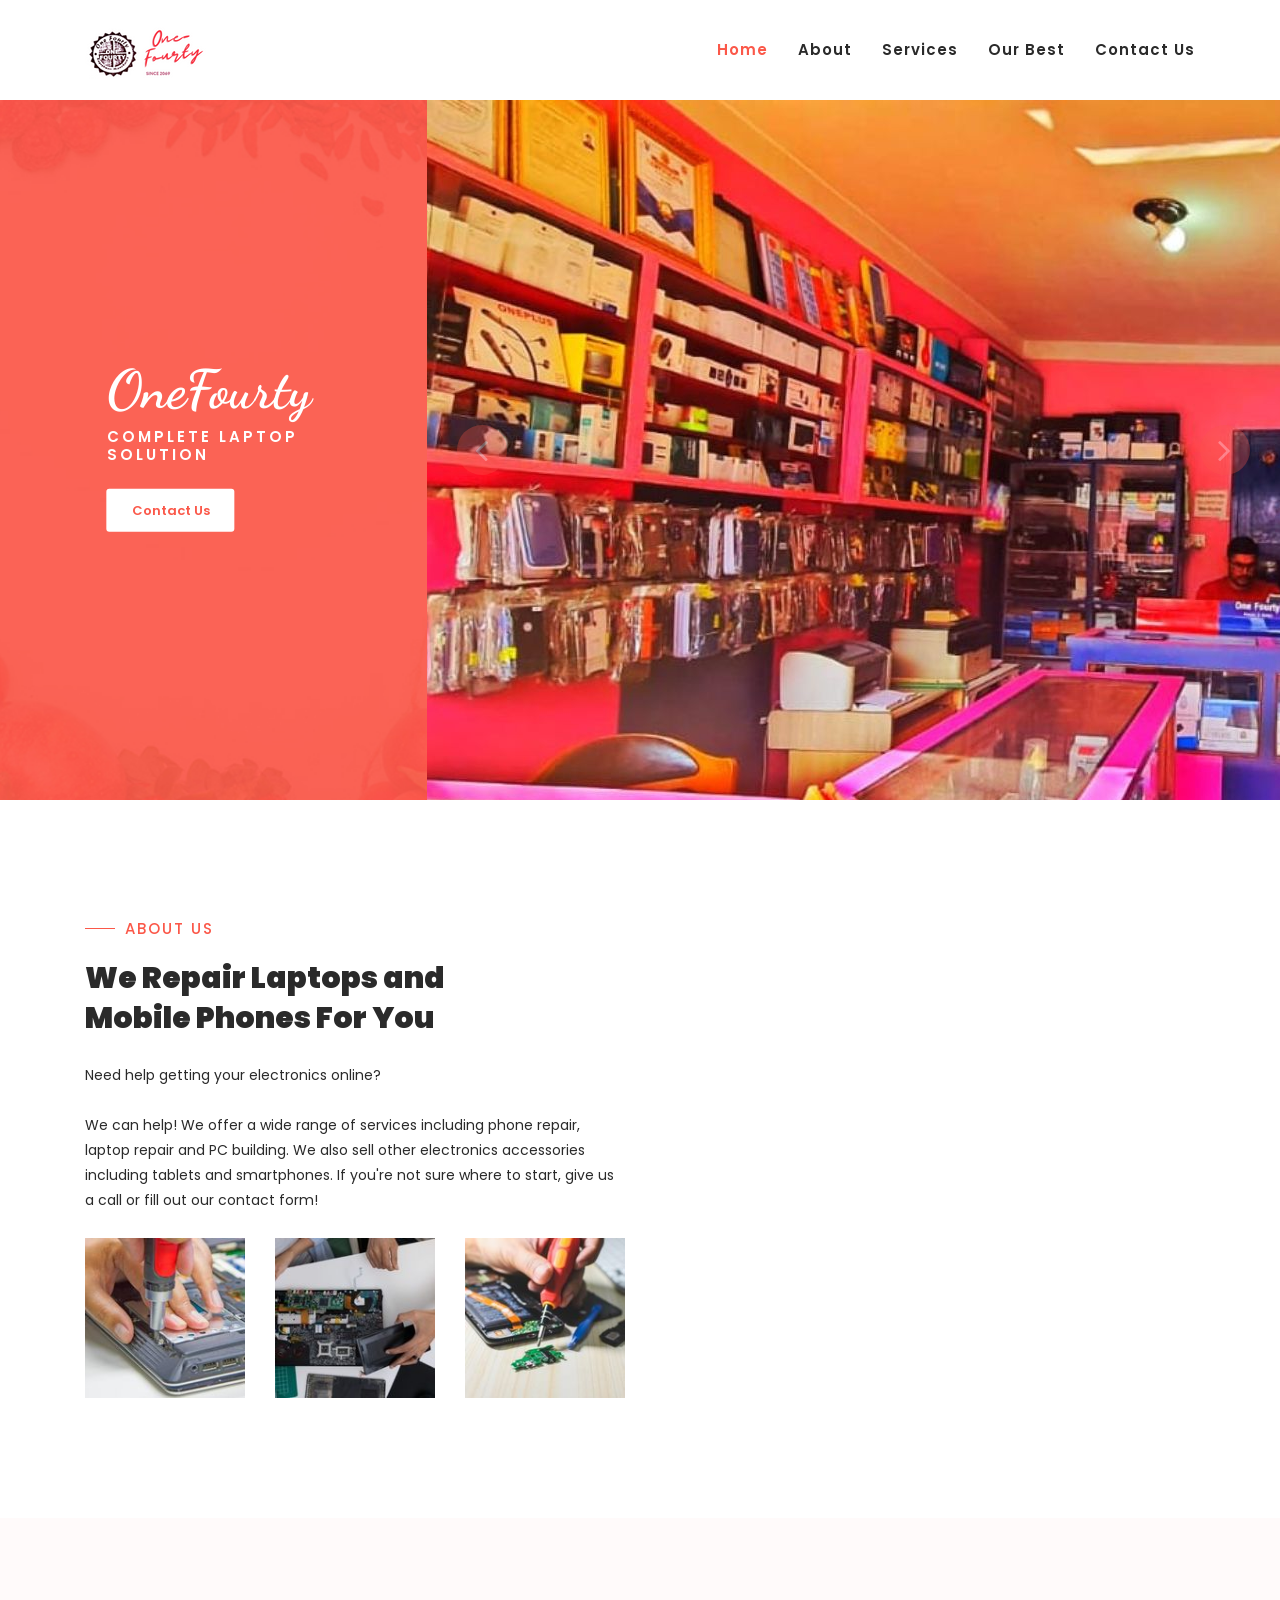
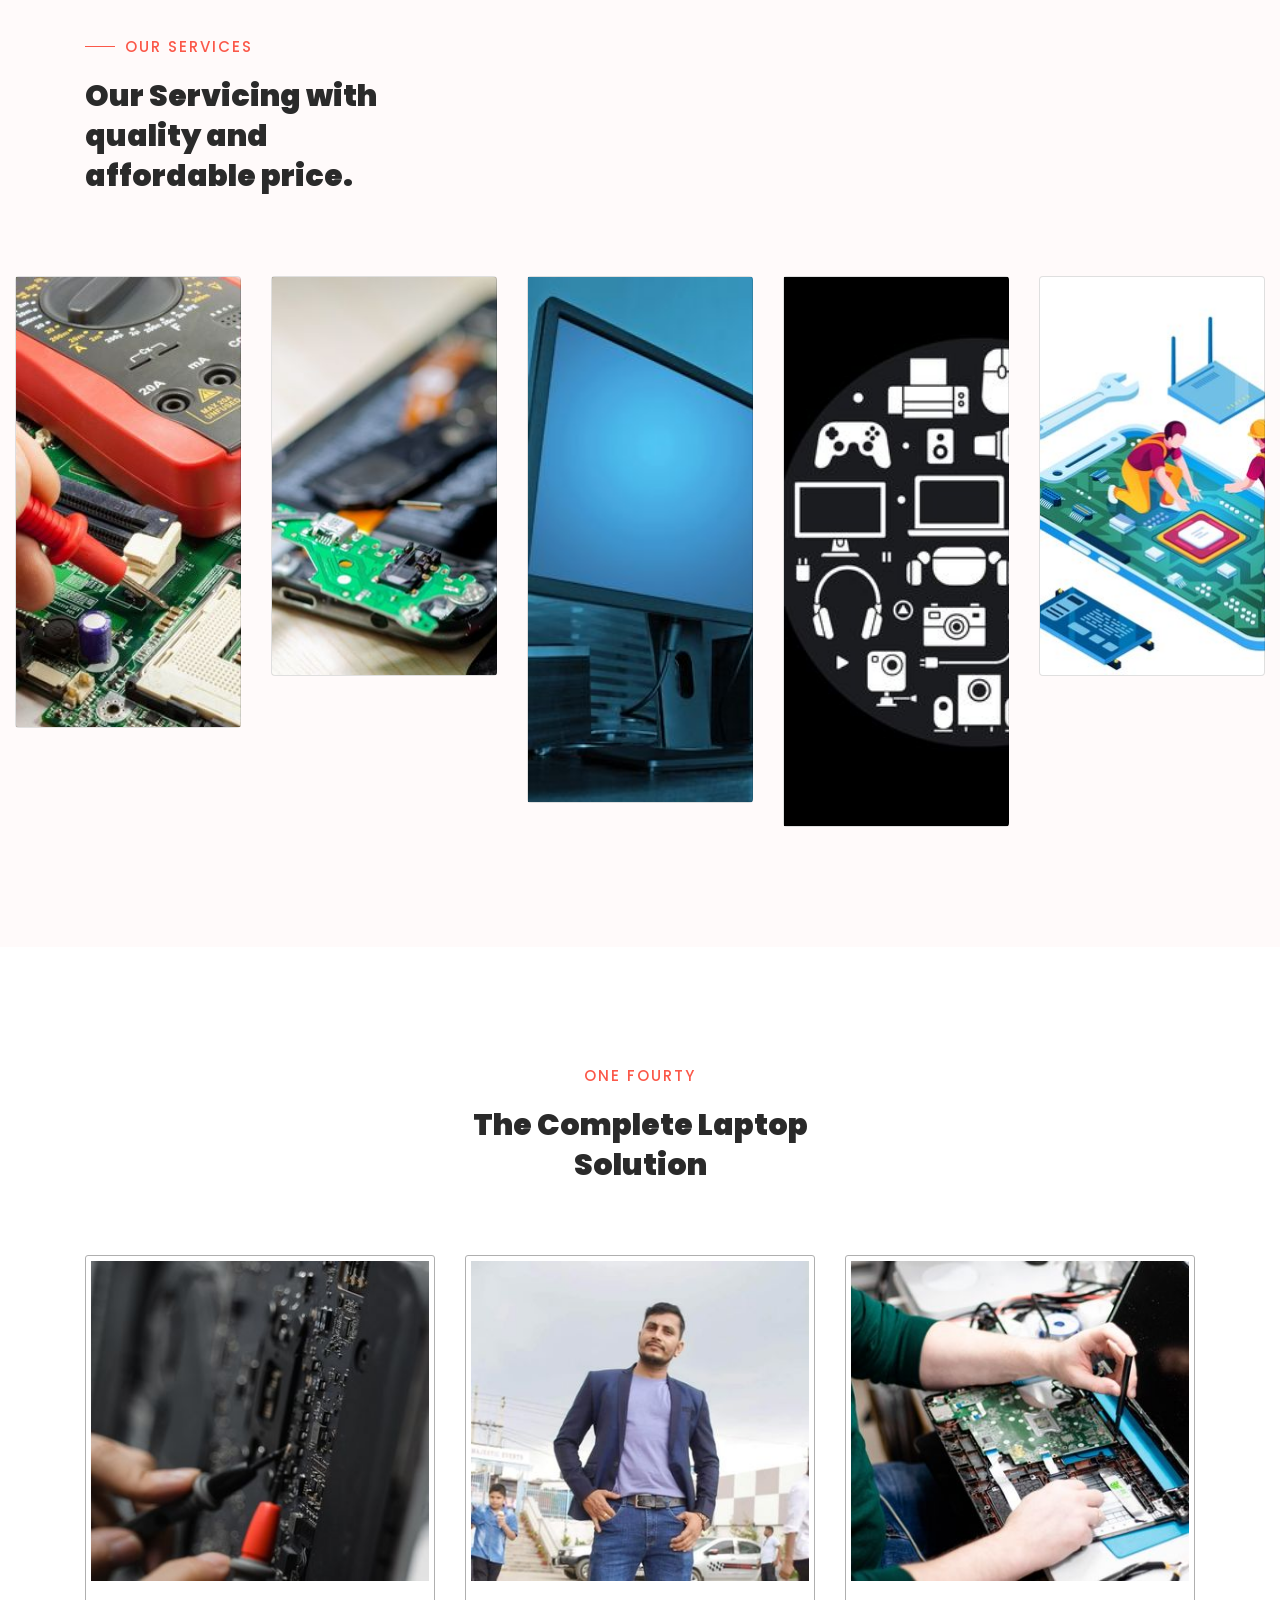
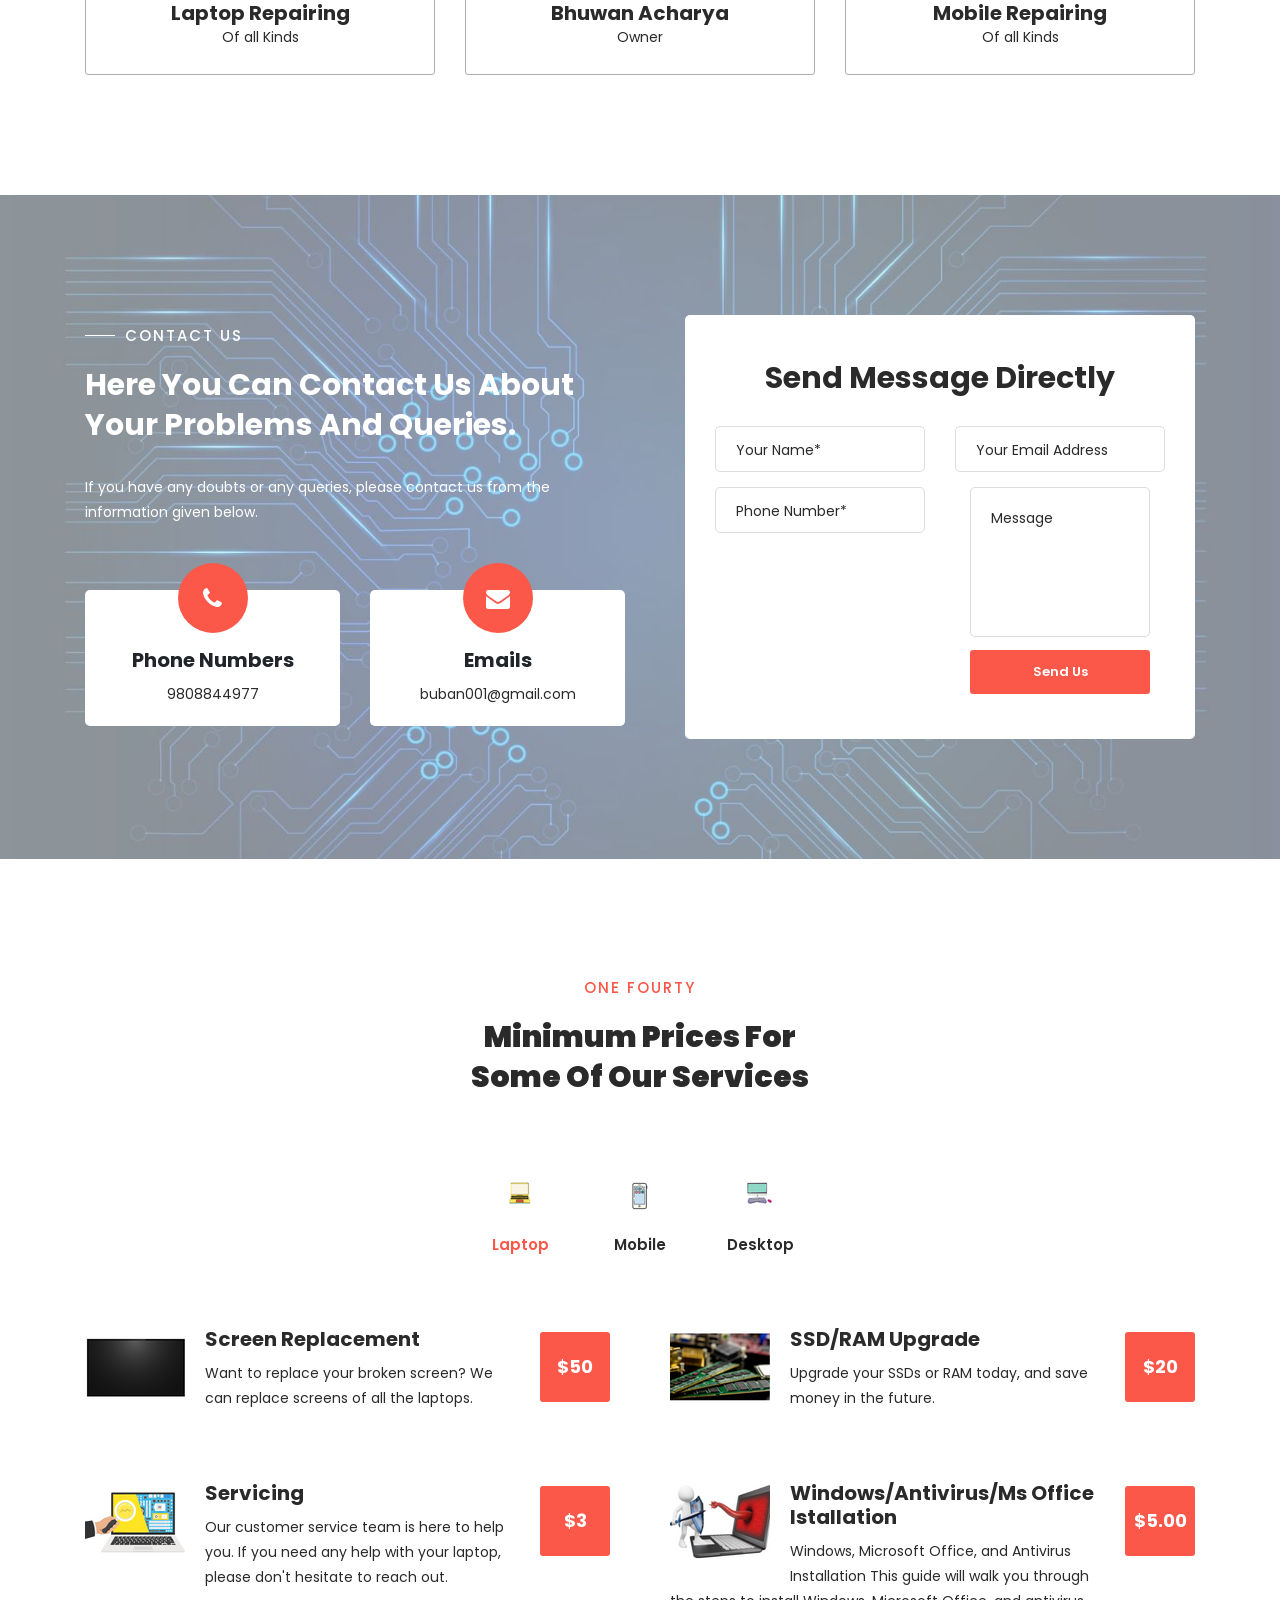
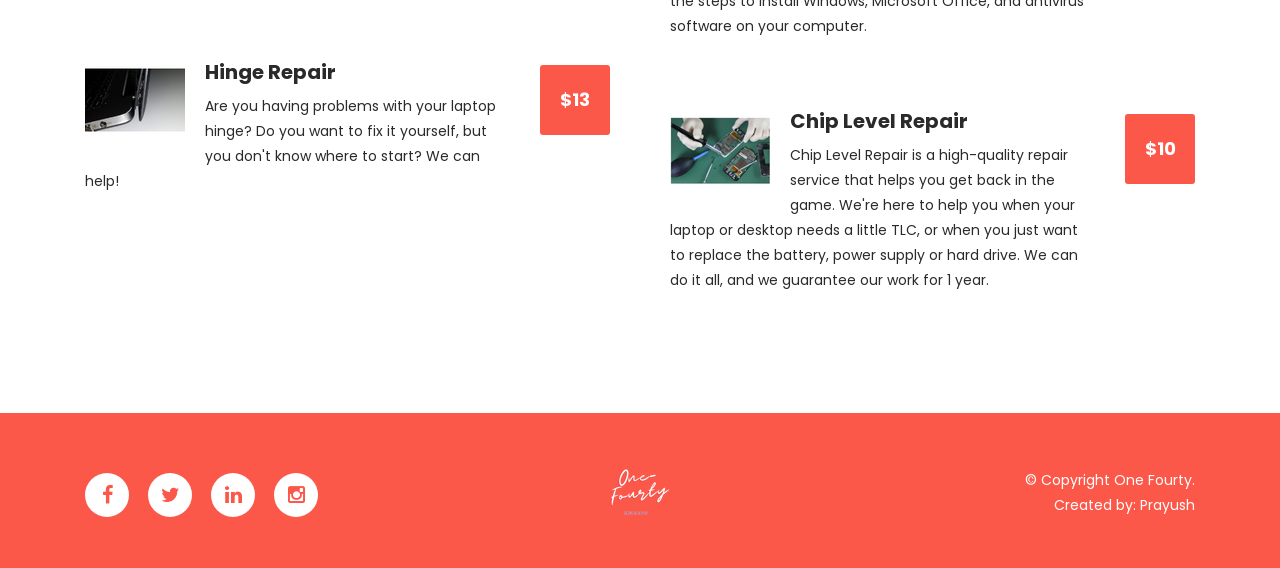
==== index.html @ e7e3fa36 "update" ====
<!DOCTYPE html>
<html lang="en">

  <head>

    <meta charset="utf-8">
    <meta name="viewport" content="width=device-width, initial-scale=1, shrink-to-fit=no">
    <meta name="description" content="">
    <meta name="author" content="">
    <link href="https://fonts.googleapis.com/css?family=Poppins:100,200,300,400,500,600,700,800,900&display=swap" rel="stylesheet">
    <link href="https://fonts.googleapis.com/css2?family=Dancing+Script:wght@400;500;600;700&display=swap" rel="stylesheet">

    <title>One-Fourty: Laptop and Mobile Repair Shop</title>

    <!-- Additional CSS Files -->
    <link rel="stylesheet" type="text/css" href="assets/css/bootstrap.min.css">

    <link rel="stylesheet" type="text/css" href="assets/css/font-awesome.css">

    <link rel="stylesheet" href="assets/css/templatemo-klassy-cafe.css">

    <link rel="stylesheet" href="assets/css/owl-carousel.css">

    <link rel="stylesheet" href="assets/css/lightbox.css">

    </head>
    
    <body>
    
    <!-- ***** Preloader Start ***** -->
    <div id="preloader">
        <div class="jumper">
            <div></div>
            <div></div>
            <div></div>
        </div>
    </div>  
    <!-- ***** Preloader End ***** -->
    
    
    <!-- ***** Header Area Start ***** -->
    <header class="header-area header-sticky">
        <div class="container">
            <div class="row">
                <div class="col-12">
                    <nav class="main-nav">
                        <!-- ***** Logo Start ***** -->
                        <a href="index.html" class="logo">
                            <img src="assets/images/klassy-logo.png" align="klassy cafe html template">
                        </a>
                        <!-- ***** Logo End ***** -->
                        <!-- ***** Menu Start ***** -->
                        <ul class="nav">
                            <li class="scroll-to-section"><a href="#top" class="active">Home</a></li>
                            <li class="scroll-to-section"><a href="#about">About</a></li>
                           	
                        <!-- 
                            <li class="submenu">
                                <a href="javascript:;">Drop Down</a>
                                <ul>
                                    <li><a href="#">Drop Down Page 1</a></li>
                                    <li><a href="#">Drop Down Page 2</a></li>
                                    <li><a href="#">Drop Down Page 3</a></li>
                                </ul>
                            </li>
                        -->
                            <li class="scroll-to-section"><a href="#menu">Services</a></li>
                            <li class="scroll-to-section"><a href="#chefs">Our Best</a></li> 
                            
                            <!-- <li class=""><a rel="sponsored" href="https://templatemo.com" target="_blank">External URL</a></li> -->
                            <li class="scroll-to-section"><a href="#reservation">Contact Us</a></li> 
                        </ul>        
                        <a class='menu-trigger'>
                            <span>Services</span>
                        </a>
                        <!-- ***** Menu End ***** -->
                    </nav>
                </div>
            </div>
        </div>
    </header>
    <!-- ***** Header Area End ***** -->

    <!-- ***** Main Banner Area Start ***** -->
    <div id="top">
        <div class="container-fluid">
            <div class="row">
                <div class="col-lg-4">
                    <div class="left-content">
                        <div class="inner-content">
                            <h4>OneFourty</h4>
                            <h6>COMPLETE LAPTOP SOLUTION</h6>
                            <div class="main-white-button scroll-to-section">
                                <a href="#reservation">Contact Us</a>
                            </div>
                        </div>
                    </div>
                </div>
                <div class="col-lg-8">
                    <div class="main-banner header-text">
                        <div class="Modern-Slider">
                          <!-- Item -->
                          <div class="item">
                            <div class="img-fill">
                                <img src="assets/images/slide-01.jpg" alt="">
                            </div>
                          </div>
                          <!-- // Item -->
                          <!-- Item -->
                          <div class="item">
                            <div class="img-fill">
                                <img src="assets/images/slide-02.jpg" alt="">
                            </div>
                          </div>
                          <!-- // Item -->
                          <!-- Item -->
                          <div class="item">
                            <div class="img-fill">
                                <img src="assets/images/slide-03.jpg" alt="">
                            </div>
                          </div>
                          <!-- // Item -->
                        </div>
                    </div>
                </div>
            </div>
        </div>
    </div>
    <!-- ***** Main Banner Area End ***** -->

    <!-- ***** About Area Starts ***** -->
    <section class="section" id="about">
        <div class="container">
            <div class="row">
                <div class="col-lg-6 col-md-6 col-xs-12">
                    <div class="left-text-content">
                        <div class="section-heading">
                            <h6>About Us</h6>
                            <h2>We Repair Laptops and Mobile Phones For You</h2>
                        </div>
                        <p>Need help getting your electronics online?

                          <br><br>  We can help! We offer a wide range of services including phone repair, laptop repair and PC building. We also sell other electronics accessories including tablets and smartphones. If you're not sure where to start, give us a call or fill out our contact form!</p>
                        <div class="row">
                            <div class="col-4">
                                <img src="assets/images/about-thumb-01.jpg" alt="">
                            </div>
                            <div class="col-4">
                                <img src="assets/images/about-thumb-02.jpg" alt="">
                            </div>
                            <div class="col-4">
                                <img src="assets/images/about-thumb-03.jpg" alt="">
                            </div>
                        </div>
                    </div>
                </div>
                <div class="col-lg-6 col-md-6 col-xs-12">
                    <div class="right-content">
                            <iframe src="https://www.google.com/maps/embed?pb=!1m18!1m12!1m3!1d3532.7767112385504!2d85.36676301498753!3d27.693295332797657!2m3!1f0!2f0!3f0!3m2!1i1024!2i768!4f13.1!3m3!1m2!1s0x39eb1a39d0cf840d%3A0x8d387494bb40c486!2sONE%20FOURTY!5e0!3m2!1sen!2snp!4v1668442492442!5m2!1sen!2snp" width="600" height="450" style="border:0;" allowfullscreen="" loading="lazy" referrerpolicy="no-referrer-when-downgrade"></iframe>
                        </div>
                    </div>
                </div>
            </div>
        </div>
    </section>
    <!-- ***** About Area Ends ***** -->

    <!-- ***** Menu Area Starts ***** -->
    <section class="section" id="menu">
        <div class="container">
            <div class="row">
                <div class="col-lg-4">
                    <div class="section-heading">
                        <h6>Our Services</h6>
                        <h2>Our Servicing with quality and affordable price.</h2>
                    </div>
                </div>
            </div>
        </div>
        <div class="menu-item-carousel">
            <div class="col-lg-12">
                <div class="owl-menu-item owl-carousel">
                    <div class="item">
                        <div class='card card1'>
                            
                            <div class='info'>
                              <h1 class='title'>Laptop Repair</h1>
                              <p class='description'>We repair laptops, and we're good at it! We can replace your screen and fix your SSD, or just change out the display on your laptop if it's not working.

                                We've been fixing computers for years, and we don't stop until you're satisfied.</p>
                              <div class="main-text-button">
                                  <div class="scroll-to-section"><a href="#reservation">Make Reservation <i class="fa fa-angle-down"></i></a></div>
                              </div>
                            </div>
                        </div>
                    </div>
                    <div class="item">
                        <div class='card card2'>
                            <div class='info'>
                              <h1 class='title'>Phone Repair</h1>
                              <p class='description'>If you're looking for a reliable and affordable phone repair service in your area, look no further. We offer screen replacement, display change, and broken fix services at affordable prices.</p>
                              <div class="main-text-button">
                                  <div class="scroll-to-section"><a href="#reservation">Make Reservation <i class="fa fa-angle-down"></i></a></div>
                              </div>
                            </div>
                        </div>
                    </div>
                    <div class="item">
                        <div class='card card3'>
                            
                            <div class='info'>
                              <h1 class='title'>Pc Building</h1>
                              <p class='description'>Power Up Your PC With Dedicated CPU Chips

                                Dedicated CPU chips are a great way to give your computer the power and speed it deserves. They're built specifically for your machine and optimized for the needs of your game, so you can rest assured that your performance won't be compromised.</p>
                              <div class="main-text-button">
                                  <div class="scroll-to-section"><a href="#reservation">Make Reservation <i class="fa fa-angle-down"></i></a></div>
                              </div>
                            </div>
                        </div>
                    </div>
                    <div class="item">
                        <div class='card card4'>
                            
                            <div class='info'>
                              <h1 class='title'>All Electronic Accessories</h1>
                              <p class='description'>We are the leading provider of all-electronic accessories. Our products are designed to help you take your business or hobby to the next level, whether it's a new keyboard for your laptop or a dedicated CPU for your PC. We also have an extensive selection of SSD drives to keep your data safe.</p>
                              <div class="main-text-button">
                                  <div class="scroll-to-section"><a href="#reservation">Make Reservation <i class="fa fa-angle-down"></i></a></div>
                              </div>
                            </div>
                        </div>
                    </div>
                    <div class="item">
                        <div class='card card5'>
                            
                            <div class='info'>
                              <h1 class='title'>Tech Support</h1>
                              <p class='description'>We're here to help you with all your tech needs, from PC and mobile phone support to video, games and hardware.</p>
                              <div class="main-text-button">
                                  <div class="scroll-to-section"><a href="#reservation">Make Reservation <i class="fa fa-angle-down"></i></a></div>
                              </div>
                            </div>
                        </div>
                    </div>
                              </div>
                            </div>
                        </div>
                    </div>
                </div>
            </div>
        </div>
    </section>
    <!-- ***** Menu Area Ends ***** -->

    <!-- ***** Chefs Area Starts ***** -->
    <section class="section" id="chefs">
        <div class="container">
            <div class="row">
                <div class="col-lg-4 offset-lg-4 text-center">
                    <div class="section-heading">
                        <h6>One Fourty</h6>
                        <h2>The Complete Laptop Solution</h2>
                    </div>
                </div>
            </div>
            <div class="row">
                <div class="col-lg-4">
                    <div class="chef-item">
                        <div class="thumb">
                            
                            <img src="assets/images/chefs-01.jpg" alt="Chef #1">
                        </div>
                        <div class="down-content">
                            <h4>Laptop Repairing</h4>
                            <span>Of all Kinds</span>
                        </div>
                    </div>
                </div>
                <div class="col-lg-4">
                    <div class="chef-item">
                        <div class="thumb">
                            <div class="overlay"></div>
                           
                            <img src="assets/images/chefs-02.jpg" alt="Chef #2">
                        </div>
                        <div class="down-content">
                            <h4>Bhuwan Acharya</h4>
                            <span>Owner</span>
                        </div>
                    </div>
                </div>
                <div class="col-lg-4">
                    <div class="chef-item">
                        <div class="thumb">
                            
                            <img src="assets/images/chefs-03.jpg" alt="Chef #3">
                        </div>
                        <div class="down-content">
                            <h4>Mobile Repairing</h4>
                            <span>Of all Kinds</span>
                        </div>
                    </div>
                </div>
            </div>
        </div>
    </section>
    <!-- ***** Chefs Area Ends ***** -->

    <!-- ***** Reservation Us Area Starts ***** -->
    <section class="section" id="reservation">
        <div class="container">
            <div class="row">
                <div class="col-lg-6 align-self-center">
                    <div class="left-text-content">
                        <div class="section-heading">
                            <h6>Contact Us</h6>
                            <h2>Here You Can Contact Us About Your Problems And Queries.</h2>
                        </div>
                        <p>If you have any doubts or any queries, please contact us from the information given below.</p>
                        <div class="row">
                            <div class="col-lg-6">
                                <div class="phone">
                                    <i class="fa fa-phone"></i>
                                    <h4>Phone Numbers</h4>
                                    <span><a href="#">9808844977</a><br><a href="#"></a></span>
                                </div>
                            </div>
                            <div class="col-lg-6">
                                <div class="message">
                                    <i class="fa fa-envelope"></i>
                                    <h4>Emails</h4>
                                    <span><a href="#">buban001@gmail.com</a><br><a href="#"></a></span>
                                </div>
                            </div>
                        </div>
                    </div>
                </div>
                <div class="col-lg-6">
                    <div class="contact-form">
                        <form id="contact" action="https://formspree.io/f/xgeqrrzr" method="post">
                          <div class="row">
                            <div class="col-lg-12">
                                <h4>Send Message Directly</h4>
                            </div>
                            <div class="col-lg-6 col-sm-12">
                              <fieldset>
                                <input name="name" type="text" id="name" placeholder="Your Name*" required="">
                              </fieldset>
                            </div>
                            <div class="col-lg-6 col-sm-12">
                              <fieldset>
                              <input name="email" type="text" id="email" pattern="[^ @]*@[^ @]*" placeholder="Your Email Address" required="">
                            </fieldset>
                            </div>
                            <div class="col-lg-6 col-sm-12">
                              <fieldset>
                                <input name="phone" type="text" id="phone" placeholder="Phone Number*" required="">
                              </fieldset>
                            </div>
                            <div class="col-md-6 col-sm-12">
                              <fieldset>
                              <!---  <select value="number-guests" name="number-guests" id="number-guests">
                                    <option value="number-guests">Number Of Guests</option>
                                    <option name="1" id="1">1</option>
                                    <option name="2" id="2">2</option>
                                    <option name="3" id="3">3</option>
                                    <option name="4" id="4">4</option>
                                    <option name="5" id="5">5</option>
                                    <option name="6" id="6">6</option>
                                    <option name="7" id="7">7</option>
                                    <option name="8" id="8">8</option>
                                    <option name="9" id="9">9</option>
                                    <option name="10" id="10">10</option>
                                    <option name="11" id="11">11</option>
                                    <option name="12" id="12">12</option>
                                </select>
                              </fieldset>
                            </div>
                            <div class="col-lg-6">
                                <div id="filterDate2">    
                                  <div class="input-group date" data-date-format="dd/mm/yyyy">
                                    <input  name="date" id="date" type="text" class="form-control" placeholder="dd/mm/yyyy">
                                    <div class="input-group-addon" >
                                      <span class="glyphicon glyphicon-th"></span>
                                    </div>
                                  </div>
                                </div>   
                            </div>
                            <div class="col-md-6 col-sm-12">
                              <fieldset>
                                <select value="time" name="time" id="time">
                                    <option value="time">Time</option>
                                    <option name="Breakfast" id="Breakfast">Breakfast</option>
                                    <option name="Lunch" id="Lunch">Lunch</option>
                                    <option name="Dinner" id="Dinner">Dinner</option>
                                </select>
                              </fieldset>
                            </div> -->
                            <div class="col-lg-12">
                              <fieldset>
                                <textarea name="message" rows="6" id="message" placeholder="Message" required=""></textarea>
                              </fieldset>
                            </div>
                            <div class="col-lg-12">
                              <fieldset>
                                <button type="submit" id="form-submit" class="main-button-icon">Send Us</button>
                              </fieldset>
                            </div>
                          </div>
                        </form>
                    </div>
                </div>
            </div>
        </div>
    </section>
    <!-- ***** Reservation Area Ends ***** -->

    <!-- ***** Menu Area Starts ***** -->
    <section class="section" id="offers">
        <div class="container">
            <div class="row">
                <div class="col-lg-4 offset-lg-4 text-center">
                    <div class="section-heading">
                        <h6>One Fourty</h6>
                        <h2>Minimum Prices For Some Of Our Services</h2>
                    </div>
                </div>
            </div>
            <div class="row">
                <div class="col-lg-12">
                    <div class="row" id="tabs">
                        <div class="col-lg-12">
                            <div class="heading-tabs">
                                <div class="row">
                                    <div class="col-lg-6 offset-lg-3">
                                        <ul>
                                          <li><a href='#tabs-1'><img src="assets/images/tab-icon-01.png" alt="">Laptop</a></li>
                                          <li><a href='#tabs-2'><img src="assets/images/tab-icon-02.png" alt="">Mobile</a></a></li>
                                          <li><a href='#tabs-3'><img src="assets/images/tab-icon-03.png" alt="">Desktop</a></a></li>
                                        </ul>
                                    </div>
                                </div>
                            </div>
                        </div>
                        <div class="col-lg-12">
                            <section class='tabs-content'>
                                <article id='tabs-1'>
                                    <div class="row">
                                        <div class="col-lg-6">
                                            <div class="row">
                                                <div class="left-list">
                                                    <div class="col-lg-12">
                                                        <div class="tab-item">
                                                            <img src="assets/images/tab-item-01.png" alt="">
                                                            <h4>Screen Replacement</h4>
                                                            <p>Want to replace your broken screen? We can replace screens of all the laptops.</p>
                                                            <div class="price">
                                                                <h6>$50</h6>
                                                            </div>
                                                        </div>
                                                    </div>
                                                    <div class="col-lg-12">
                                                        <div class="tab-item">
                                                            <img src="assets/images/tab-item-02.png" alt="">
                                                            <h4>Servicing</h4>
                                                            <p>Our customer service team is here to help you. If you need any help with your laptop, please don't hesitate to reach out.</p>
                                                            <div class="price">
                                                                <h6>$3</h6>
                                                            </div>
                                                        </div>
                                                    </div>
                                                    <div class="col-lg-12">
                                                        <div class="tab-item">
                                                            <img src="assets/images/tab-item-03.png" alt="">
                                                            <h4>Hinge Repair</h4>
                                                            <p>Are you having problems with your laptop hinge?

                                                                Do you want to fix it yourself, but you don't know where to start?
                                                                
                                                                We can help!</p>
                                                            <div class="price">
                                                                <h6>$13</h6>
                                                            </div>
                                                        </div>
                                                    </div>
                                                </div>
                                            </div>
                                        </div>
                                        <div class="col-lg-6">
                                            <div class="row">
                                                <div class="right-list">
                                                    <div class="col-lg-12">
                                                        <div class="tab-item">
                                                            <img src="assets/images/tab-item-04.png" alt="">
                                                            <h4>SSD/RAM Upgrade</h4>
                                                            <p>Upgrade your SSDs or RAM today, and save money in the future.</p>
                                                            <div class="price">
                                                                <h6>$20</h6>
                                                            </div>
                                                        </div>
                                                    </div>
                                                    <div class="col-lg-12">
                                                        <div class="tab-item">
                                                            <img src="assets/images/tab-item-05.png" alt="">
                                                            <h4>Windows/Antivirus/Ms Office Istallation</h4>
                                                            <p>Windows, Microsoft Office, and Antivirus Installation

                                                                This guide will walk you through the steps to install Windows, Microsoft Office, and antivirus software on your computer.</p>
                                                            <div class="price">
                                                                <h6>$5.00</h6>
                                                            </div>
                                                        </div>
                                                    </div>
                                                    <div class="col-lg-12">
                                                        <div class="tab-item">
                                                            <img src="assets/images/tab-item-06.png" alt="">
                                                            <h4>Chip Level Repair</h4>
                                                            <p>Chip Level Repair is a high-quality repair service that helps you get back in the game. We're here to help you when your laptop or desktop needs a little TLC, or when you just want to replace the battery, power supply or hard drive. We can do it all, and we guarantee our work for 1 year.</p>
                                                            <div class="price">
                                                                <h6>$10</h6>
                                                            </div>
                                                        </div>
                                                    </div>
                                                </div>
                                            </div>
                                        </div>
                                    </div>
                                </article>  
                                <article id='tabs-2'>
                                    <div class="row">
                                        <div class="col-lg-6">
                                            <div class="row">
                                                <div class="left-list">
                                                    <div class="col-lg-12">
                                                        <div class="tab-item">
                                                            <img src="assets/images/tab-item-07.png" alt="">
                                                            <h4>Software Uprade/Downgrade</h4>
                                                            <p>Hi there! We're here to help you upgrade or downgrade your phone.</p>
                                                            <div class="price">
                                                                <h6>$5</h6>
                                                            </div>
                                                        </div>
                                                    </div>
                                                    <div class="col-lg-12">
                                                        <div class="tab-item">
                                                            <img src="assets/images/tab-item-08.png" alt="">
                                                            <h4>Network Unlock</h4>
                                                            <p>A network unlock, or carrier unlock, is the process of removing restrictions on your phone that prevent you from using it with other carriers.

                                                                With a country unlock, you can use your phone with any SIM card from another country.</p>
                                                            <div class="price">
                                                                <h6>$10</h6>
                                                            </div>
                                                        </div>
                                                    </div>
                                                    <div class="col-lg-12">
                                                        <div class="tab-item">
                                                            <img src="assets/images/tab-item-09.png" alt="">
                                                            <h4>Screen Replacement</h4>
                                                            <p>The screen on your phone is one of the most important parts of the device. It's what you see, and it's what makes your phone work.

                                                                But sometimes, screens can get cracked, scratched, or broken—and we mean that literally. That's why we offer our screen replacement service! We'll replace the screen on your phone with a brand new one—and make sure that it looks just like new again.</p>
                                                            <div class="price">
                                                                <h6>$18</h6>
                                                            </div>
                                                        </div>
                                                    </div>
                                                </div>
                                            </div>
                                        </div>
                                        <div class="col-lg-6">
                                            <div class="row">
                                                <div class="right-list">
                                                    <div class="col-lg-12">
                                                        <div class="tab-item">
                                                            <img src="assets/images/tab-item-10.png" alt="">
                                                            <h4>Housing Replacement</h4>
                                                            <p>Thanks for reaching out to us! We want to help you with your housing problem. We can replace your phone housing and keep your phone in working order.</p>
                                                            <div class="price">
                                                                <h6>$14</h6>
                                                            </div>
                                                        </div>
                                                    </div>
                                                    <div class="col-lg-12">
                                                        <div class="tab-item">
                                                            <img src="assets/images/tab-item-11.png" alt="">
                                                            <h4>Parts Replacement</h4>
                                                            <p>If you're looking for parts replacement for your phone, we offer a wide range of products that can help you get the most out of your cell phone. From batteries to chargers, from cases to screen protectors, we have everything you need to keep it running smoothly.</p>
                                                            <div class="price">
                                                                <h6>$3</h6>
                                                            </div>
                                                        </div>
                                                    </div>
                                                    <div class="col-lg-12">
                                                        <div class="tab-item">
                                                            <img src="assets/images/tab-item-12.png" alt="">
                                                            <h4>Phone Accessories</h4>
                                                            <p>Shop our best deals on mobile phone accessories, including chargers, headsets, batteries and more.</p>
                                                            <div class="price">
                                                                <h6>$2</h6>
                                                            </div>
                                                        </div>
                                                    </div>
                                                </div>
                                            </div>
                                        </div>
                                    </div>
                                </article>  
                                <article id='tabs-3'>
                                    <div class="row">
                                        <div class="col-lg-6">
                                            <div class="row">
                                                <div class="left-list">
                                                    <div class="col-lg-12">
                                                        <div class="tab-item">
                                                            <img src="assets/images/tab-item-13.png" alt="">
                                                            <h4>Dedicated CPU</h4>
                                                            <p>Are you ready to take your gaming to the next level?

                                                                With the dedicated CPU, you can play at the highest resolution and with the most demanding game settings. This is all possible with a single dedicated CPU for gaming.</p>
                                                            <div class="price">
                                                                <h6>$30</h6>
                                                            </div>
                                                        </div>
                                                    </div>
                                                    <div class="col-lg-12">
                                                        <div class="tab-item">
                                                            <img src="assets/images/tab-item-14.png" alt="">
                                                            <h4>Motherboard Repairing</h4>
                                                            <p>At One-Fourty, we believe the best way to keep your computer running is to have it repaired. We provide free on-site diagnosis and repair for motherboards, RAM, SSDs, and other components. Our technicians are experts in their field and can diagnose any issue with your motherboard, RAM, SSD and help you decide what the best course of action is.</p>
                                                            <div class="price">
                                                                <h6>$18</h6>
                                                            </div>
                                                        </div>
                                                    </div>
                                                    <div class="col-lg-12">
                                                        <div class="tab-item">
                                                            <img src="assets/images/tab-item-15.png" alt="">
                                                            <h4>Servicing</h4>
                                                            <p>We're here to help you get your desktop running like a champ!

                                                                If you have an issue with your computer, we can help. We have the latest equipment, and our technicians are experts in the field. We'll make sure that your computer is in top condition before we ship it back to you, so you can get back to work.</p>
                                                            <div class="price">
                                                                <h6>$14</h6>
                                                            </div>
                                                        </div>
                                                    </div>
                                                </div>
                                            </div>
                                        </div>
                                        <div class="col-lg-6">
                                            <div class="row">
                                                <div class="right-list">
                                                    <div class="col-lg-12">
                                                        <div class="tab-item">
                                                            <img src="assets/images/tab-item-16.png" alt="">
                                                            <h4>Keyboard/Mouse</h4>
                                                            <p>Gaming keyboards and mice are a great way to make your gaming experience more enjoyable.

                                                                If you're looking for something that's designed with the gamer in mind, then look no further than our selection of gaming keyboards and mice.</p>
                                                            <div class="price">
                                                                <h6>$10</h6>
                                                            </div>
                                                        </div>
                                                    </div>
                                                    <div class="col-lg-12">
                                                        <div class="tab-item">
                                                            <img src="assets/images/tab-item-17.png" alt="">
                                                            <h4>SSD/HDD</h4>
                                                            <p>Upgrade your SSDs or RAM today, and save money in the future.</p>
                                                            <div class="price">
                                                                <h6>$20</h6>
                                                            </div>
                                                        </div>
                                                    </div>
                                                    <div class="col-lg-12">
                                                        <div class="tab-item">
                                                            <img src="assets/images/tab-item-18.png" alt="">
                                                            <h4>Other Accessories</h4>
                                                            <p>Get all the desktop accessories you need in one place!

                                                                You can find everything from a mouse to a printer, and even a monitor at One-Fourty, so you don't have to shop around for each individual piece.</p>
                                                            <div class="price">
                                                                <h6>$5</h6>
                                                            </div>
                                                        </div>
                                                    </div>
                                                </div>
                                            </div>
                                        </div>
                                    </div>
                                </article>   
                            </section>
                        </div>
                    </div>
                </div>
            </div>
        </div>
    </section>
    <!-- ***** Chefs Area Ends ***** --> 
    
    <!-- ***** Footer Start ***** -->
    <footer>
        <div class="container">
            <div class="row">
                <div class="col-lg-4 col-xs-12">
                    <div class="right-text-content">
                            <ul class="social-icons">
                                <li><a href="https://www.facebook.com/onefourtymobile"><i class="fa fa-facebook"></i></a></li>
                                <li><a href="#"><i class="fa fa-twitter"></i></a></li>
                                <li><a href="#"><i class="fa fa-linkedin"></i></a></li>
                                <li><a href="#"><i class="fa fa-instagram"></i></a></li>
                            </ul>
                    </div>
                </div>
                <div class="col-lg-4">
                    <div class="logo">
                        <a href="index.html"><img src="assets/images/white.png" alt=""></a>
                    </div>
                </div>
                <div class="col-lg-4 col-xs-12">
                    <div class="left-text-content">
                        <p>© Copyright One Fourty.
                        
                        <br>Created by: Prayush</p>
                    </div>
                </div>
            </div>
        </div>
    </footer>

    <!-- jQuery -->
    <script src="assets/js/jquery-2.1.0.min.js"></script>

    <!-- Bootstrap -->
    <script src="assets/js/popper.js"></script>
    <script src="assets/js/bootstrap.min.js"></script>

    <!-- Plugins -->
    <script src="assets/js/owl-carousel.js"></script>
    <script src="assets/js/accordions.js"></script>
    <script src="assets/js/datepicker.js"></script>
    <script src="assets/js/scrollreveal.min.js"></script>
    <script src="assets/js/waypoints.min.js"></script>
    <script src="assets/js/jquery.counterup.min.js"></script>
    <script src="assets/js/imgfix.min.js"></script> 
    <script src="assets/js/slick.js"></script> 
    <script src="assets/js/lightbox.js"></script> 
    <script src="assets/js/isotope.js"></script> 
    
    <!-- Global Init -->
    <script src="assets/js/custom.js"></script>
    <script>

        $(function() {
            var selectedClass = "";
            $("p").click(function(){
            selectedClass = $(this).attr("data-rel");
            $("#portfolio").fadeTo(50, 0.1);
                $("#portfolio div").not("."+selectedClass).fadeOut();
            setTimeout(function() {
              $("."+selectedClass).fadeIn();
              $("#portfolio").fadeTo(50, 1);
            }, 500);
                
            });
        });

    </script>
  </body>
</html>
---- assets/css/templatemo-klassy-cafe.css ----
/*

TemplateMo 558 Klassy Cafe

https://templatemo.com/tm-558-klassy-cafe

*/

/* ---------------------------------------------
Table of contents
------------------------------------------------
01. font & reset css
02. reset
03. global styles
04. header
05. banner
06. features
07. testimonials
08. contact
09. footer
10. preloader
11. search
12. portfolio

--------------------------------------------- */
/* 
---------------------------------------------
font & reset css
--------------------------------------------- 
*/
@import url("https://fonts.googleapis.com/css?family=Poppins:100,200,300,400,500,600,700,800,900");
/* 
---------------------------------------------
reset
--------------------------------------------- 
*/
html, body, div, span, applet, object, iframe, h1, h2, h3, h4, h5, h6, p, blockquote, div
pre, a, abbr, acronym, address, big, cite, code, del, dfn, em, font, img, ins, kbd, q,
s, samp, small, strike, strong, sub, sup, tt, var, b, u, i, center, dl, dt, dd, ol, ul, li,
figure, header, nav, section, article, aside, footer, figcaption {
  margin: 0;
  padding: 0;
  border: 0;
  outline: 0;
}

.clearfix:after {
  content: ".";
  display: block;
  clear: both;
  visibility: hidden;
  line-height: 0;
  height: 0;
}

.clearfix {
  display: inline-block;
}

html[xmlns] .clearfix {
  display: block;
}

* html .clearfix {
  height: 1%;
}

ul, li {
  padding: 0;
  margin: 0;
  list-style: none;
}

header, nav, section, article, aside, footer, hgroup {
  display: block;
}

* {
  box-sizing: border-box;
}

html, body {
  font-family: 'Poppins', sans-serif;
  font-weight: 400;
  background-color: #fff;
  font-size: 16px;
  -ms-text-size-adjust: 100%;
  -webkit-font-smoothing: antialiased;
  -moz-osx-font-smoothing: grayscale;
}

a {
  text-decoration: none !important;
}

h1, h2, h3, h4, h5, h6 {
  margin-top: 0px;
  margin-bottom: 0px;
}

ul {
  margin-bottom: 0px;
}

p {
  font-size: 14px;
  line-height: 25px;
  color: #2a2a2a;
}

/* 
---------------------------------------------
global styles
--------------------------------------------- 
*/
html,
body {
  background: #fff;
  font-family: 'Poppins', sans-serif;
}

::selection {
  background: #fb5849;
  color: #fff;
}

::-moz-selection {
  background: #fb5849;
  color: #fff;
}

@media (max-width: 991px) {
  html, body {
    overflow-x: hidden;
  }
  .mobile-top-fix {
    margin-top: 30px;
    margin-bottom: 0px;
  }
  .mobile-bottom-fix {
    margin-bottom: 30px;
  }
  .mobile-bottom-fix-big {
    margin-bottom: 60px;
  }
}

.main-white-button a {
  font-size: 13px;
  color: #fb5849;
  background-color: #fff;
  padding: 12px 25px;
  display: inline-block;
  border-radius: 3px;
  font-weight: 600;
  transition: all .3s;
}

.main-white-button a:hover {
  opacity: 0.9;
}

.main-text-button a {
  font-size: 13px;
  color: #fff;
  font-weight: 600;
  transition: all .3s;
}

.main-text-button a:hover {
  opacity: 0.9;
}

.section-heading h6 {
  position: relative;
  font-size: 15px;
  color: #fb5849;
  font-weight: 500;
  letter-spacing: 2px;
  text-transform: uppercase;
  padding-left: 40px;
}

.section-heading h6:before {
  width: 30px;
  height: 1px;
  content: '';
  position: absolute;
  left: 0;
  top: 8px;
  background-color: #fb5849;
}

.section-heading h2 {
  line-height: 40px;
  margin-top: 20px;
  margin-bottom: 25px; 
  font-size: 30px;
  font-weight: 900;
  color: #2a2a2a;
}


/* 
---------------------------------------------
header
--------------------------------------------- 
*/

.background-header {
  background-color: #fff;
  height: 80px!important;
  position: fixed!important;
  top: 0px;
  left: 0px;
  right: 0px;
  box-shadow: 0px 0px 10px rgba(0,0,0,0.15)!important;
}

.background-header .logo,
.background-header .main-nav .nav li a {
  color: #1e1e1e!important;
}

.background-header .main-nav .nav li:hover a {
  color: #fb5849!important;
}

.background-header .nav li a.active {
  color: #fb5849!important;
}

.header-area {
  background-color: #fff;
  position: absolute;
  top: 0px;
  left: 0px;
  right: 0px;
  z-index: 100;
  height: 100px;
  -webkit-transition: all .5s ease 0s;
  -moz-transition: all .5s ease 0s;
  -o-transition: all .5s ease 0s;
  transition: all .5s ease 0s;
}

.header-area .main-nav {
  min-height: 80px;
  background: transparent;
}

.header-area .main-nav .logo {
  line-height: 100px;
  color: #fff;
  font-size: 28px;
  font-weight: 700;
  text-transform: uppercase;
  letter-spacing: 2px;
  float: left;
  -webkit-transition: all 0.3s ease 0s;
  -moz-transition: all 0.3s ease 0s;
  -o-transition: all 0.3s ease 0s;
  transition: all 0.3s ease 0s;
}

.background-header .main-nav .logo {
  line-height: 75px;
}

.background-header .nav {
  margin-top: 20px !important;
}

.header-area .main-nav .nav {
  float: right;
  margin-top: 30px;
  margin-right: 0px;
  background-color: transparent;
  -webkit-transition: all 0.3s ease 0s;
  -moz-transition: all 0.3s ease 0s;
  -o-transition: all 0.3s ease 0s;
  transition: all 0.3s ease 0s;
  position: relative;
  z-index: 999;
}

.header-area .main-nav .nav li {
  padding-left: 15px;
  padding-right: 15px;
}

.header-area .main-nav .nav li:last-child {
  padding-right: 0px;
}

.header-area .main-nav .nav li a {
  display: block;
  font-weight: 600;
  font-size: 15px;
  color: #2a2a2a;
  text-transform: capitalize;
  -webkit-transition: all 0.3s ease 0s;
  -moz-transition: all 0.3s ease 0s;
  -o-transition: all 0.3s ease 0s;
  transition: all 0.3s ease 0s;
  height: 40px;
  line-height: 40px;
  border: transparent;
  letter-spacing: 1px;
}

.header-area .main-nav .nav li a {
  color: #2a2a2a;
}

.header-area .main-nav .nav li:hover a,
.header-area .main-nav .nav li a.active {
  color: #fb5849!important;
}

.background-header .main-nav .nav li:hover a,
.background-header .main-nav .nav li a.active {
  color: #fb5849!important;
  opacity: 1;
}

.header-area .main-nav .nav li.submenu {
  position: relative;
  padding-right: 30px;
}

.header-area .main-nav .nav li.submenu:after {
  font-family: FontAwesome;
  content: "\f107";
  font-size: 12px;
  color: #2a2a2a;
  position: absolute;
  right: 18px;
  top: 12px;
}

.background-header .main-nav .nav li.submenu:after {
  color: #2a2a2a;
}

.header-area .main-nav .nav li.submenu ul {
  position: absolute;
  width: 200px;
  box-shadow: 0 2px 28px 0 rgba(0, 0, 0, 0.06);
  overflow: hidden;
  top: 50px;
  opacity: 0;
  transform: translateY(+2em);
  visibility: hidden;
  z-index: -1;
  transition: all 0.3s ease-in-out 0s, visibility 0s linear 0.3s, z-index 0s linear 0.01s;
}

.header-area .main-nav .nav li.submenu ul li {
  margin-left: 0px;
  padding-left: 0px;
  padding-right: 0px;
}

.header-area .main-nav .nav li.submenu ul li a {
  opacity: 1;
  display: block;
  background: #f7f7f7;
  color: #2a2a2a!important;
  padding-left: 20px;
  height: 40px;
  line-height: 40px;
  -webkit-transition: all 0.3s ease 0s;
  -moz-transition: all 0.3s ease 0s;
  -o-transition: all 0.3s ease 0s;
  transition: all 0.3s ease 0s;
  position: relative;
  font-size: 13px;
  font-weight: 400;
  border-bottom: 1px solid #eee;
}

.header-area .main-nav .nav li.submenu ul li a:hover {
  background: #fff;
  color: #fb5849!important;
  padding-left: 25px;
}

.header-area .main-nav .nav li.submenu ul li a:hover:before {
  width: 3px;
}

.header-area .main-nav .nav li.submenu:hover ul {
  visibility: visible;
  opacity: 1;
  z-index: 1;
  transform: translateY(0%);
  transition-delay: 0s, 0s, 0.3s;
}

.header-area .main-nav .menu-trigger {
  cursor: pointer;
  display: block;
  position: absolute;
  top: 33px;
  width: 32px;
  height: 40px;
  text-indent: -9999em;
  z-index: 99;
  right: 40px;
  display: none;
}

.background-header .main-nav .menu-trigger {
  top: 23px;
}

.header-area .main-nav .menu-trigger span,
.header-area .main-nav .menu-trigger span:before,
.header-area .main-nav .menu-trigger span:after {
  -moz-transition: all 0.4s;
  -o-transition: all 0.4s;
  -webkit-transition: all 0.4s;
  transition: all 0.4s;
  background-color: #1e1e1e;
  display: block;
  position: absolute;
  width: 30px;
  height: 2px;
  left: 0;
}

.background-header .main-nav .menu-trigger span,
.background-header .main-nav .menu-trigger span:before,
.background-header .main-nav .menu-trigger span:after {
  background-color: #1e1e1e;
}

.header-area .main-nav .menu-trigger span:before,
.header-area .main-nav .menu-trigger span:after {
  -moz-transition: all 0.4s;
  -o-transition: all 0.4s;
  -webkit-transition: all 0.4s;
  transition: all 0.4s;
  background-color: #1e1e1e;
  display: block;
  position: absolute;
  width: 30px;
  height: 2px;
  left: 0;
  width: 75%;
}

.background-header .main-nav .menu-trigger span:before,
.background-header .main-nav .menu-trigger span:after {
  background-color: #1e1e1e;
}

.header-area .main-nav .menu-trigger span:before,
.header-area .main-nav .menu-trigger span:after {
  content: "";
}

.header-area .main-nav .menu-trigger span {
  top: 16px;
}

.header-area .main-nav .menu-trigger span:before {
  -moz-transform-origin: 33% 100%;
  -ms-transform-origin: 33% 100%;
  -webkit-transform-origin: 33% 100%;
  transform-origin: 33% 100%;
  top: -10px;
  z-index: 10;
}

.header-area .main-nav .menu-trigger span:after {
  -moz-transform-origin: 33% 0;
  -ms-transform-origin: 33% 0;
  -webkit-transform-origin: 33% 0;
  transform-origin: 33% 0;
  top: 10px;
}

.header-area .main-nav .menu-trigger.active span,
.header-area .main-nav .menu-trigger.active span:before,
.header-area .main-nav .menu-trigger.active span:after {
  background-color: transparent;
  width: 100%;
}

.header-area .main-nav .menu-trigger.active span:before {
  -moz-transform: translateY(6px) translateX(1px) rotate(45deg);
  -ms-transform: translateY(6px) translateX(1px) rotate(45deg);
  -webkit-transform: translateY(6px) translateX(1px) rotate(45deg);
  transform: translateY(6px) translateX(1px) rotate(45deg);
  background-color: #1e1e1e;
}

.background-header .main-nav .menu-trigger.active span:before {
  background-color: #1e1e1e;
}

.header-area .main-nav .menu-trigger.active span:after {
  -moz-transform: translateY(-6px) translateX(1px) rotate(-45deg);
  -ms-transform: translateY(-6px) translateX(1px) rotate(-45deg);
  -webkit-transform: translateY(-6px) translateX(1px) rotate(-45deg);
  transform: translateY(-6px) translateX(1px) rotate(-45deg);
  background-color: #1e1e1e;
}

.background-header .main-nav .menu-trigger.active span:after {
  background-color: #1e1e1e;
}

.header-area.header-sticky {
  min-height: 80px;
}

.header-area .nav {
  margin-top: 30px;
}

.header-area.header-sticky .nav li a.active {
  color: #fb5849;
}

@media (max-width: 1200px) {
  .header-area .main-nav .nav li {
    padding-left: 12px;
    padding-right: 12px;
  }
  .header-area .main-nav:before {
    display: none;
  }
}

@media (max-width: 767px) {
  .header-area .main-nav .logo {
    color: #1e1e1e;
  }
  .header-area.header-sticky .nav li a:hover,
  .header-area.header-sticky .nav li a.active {
    color: #fb5849!important;
    opacity: 1;
  }
  .header-area.header-sticky .nav li.search-icon a {
    width: 100%;
  }
  .header-area {
    background-color: #f7f7f7;
    padding: 0px 15px;
    height: 100px;
    box-shadow: none;
    text-align: center;
  }
  .header-area .container {
    padding: 0px;
  }
  .header-area .logo {
    margin-left: 30px;
  }
  .header-area .menu-trigger {
    display: block !important;
  }
  .header-area .main-nav {
    overflow: hidden;
  }
  .header-area .main-nav .nav {
    float: none;
    width: 100%;
    display: none;
    -webkit-transition: all 0s ease 0s;
    -moz-transition: all 0s ease 0s;
    -o-transition: all 0s ease 0s;
    transition: all 0s ease 0s;
    margin-left: 0px;
  }
  .header-area .main-nav .nav li:first-child {
    border-top: 1px solid #eee;
  }
  .header-area.header-sticky .nav {
    margin-top: 100px !important;
  }
  .header-area .main-nav .nav li {
    width: 100%;
    background: #fff;
    border-bottom: 1px solid #eee;
    padding-left: 0px !important;
    padding-right: 0px !important;
  }
  .header-area .main-nav .nav li a {
    height: 50px !important;
    line-height: 50px !important;
    padding: 0px !important;
    border: none !important;
    background: #f7f7f7 !important;
    color: #191a20 !important;
  }
  .header-area .main-nav .nav li a:hover {
    background: #eee !important;
    color: #fb5849!important;
  }
  .header-area .main-nav .nav li.submenu ul {
    position: relative;
    visibility: inherit;
    opacity: 1;
    z-index: 1;
    transform: translateY(0%);
    transition-delay: 0s, 0s, 0.3s;
    top: 0px;
    width: 100%;
    box-shadow: none;
    height: 0px;
  }
  .header-area .main-nav .nav li.submenu ul li a {
    font-size: 12px;
    font-weight: 400;
  }
  .header-area .main-nav .nav li.submenu ul li a:hover:before {
    width: 0px;
  }
  .header-area .main-nav .nav li.submenu ul.active {
    height: auto !important;
  }
  .header-area .main-nav .nav li.submenu:after {
    color: #3B566E;
    right: 25px;
    font-size: 14px;
    top: 15px;
  }
  .header-area .main-nav .nav li.submenu:hover ul, .header-area .main-nav .nav li.submenu:focus ul {
    height: 0px;
  }
}

@media (min-width: 767px) {
  .header-area .main-nav .nav {
    display: flex !important;
  }
}


/* 
---------------------------------------------
banner
--------------------------------------------- 
*/

#top {
  padding-top: 100px;
}

#top .col-lg-4,
#top .col-lg-8 {
  padding: 0px;
}

#top .left-content {
  background-image: url(../images/top-left-bg.jpg);
  background-position: center center;
  background-repeat: no-repeat;
  background-size: cover;
  position: relative;
  width: 100%;
  height: 100%;
}

#top .left-content .inner-content {
  position: absolute;
  top: 50%;
  transform: translate(-50%, -50%);
  left: 50%;
}

#top .left-content h4 {
  font-family: 'Dancing Script', cursive;
  color: #fff;
  font-size: 54px;
  font-weight: 700;
}

#top .left-content h6 {
  font-size: 15px;
  text-transform: uppercase;
  font-weight: 600;
  color: #fff;
  letter-spacing: 3px;
  margin-top: 5px;
}

#top .left-content .main-white-button  {
  margin-top: 25px;
  margin-bottom: 10px;
}

#top .left-content .main-white-button a {
  display: inline-block;
}

/* ==== Main CSS === */
.img-fill{
  width: 100%;
  display: block;
  overflow: hidden;
  position: relative;
  text-align: center
}

.img-fill img {
  min-height: 100%;
  min-width: 100%;
  position: relative;
  display: inline-block;
  max-width: none;
}

*,
*:before,
*:after {
  -webkit-box-sizing: border-box;
  box-sizing: border-box;
  -webkit-font-smoothing: antialiased;
  -moz-osx-font-smoothing: grayscale;
}

.Grid1k {
  padding: 0 15px;
  max-width: 1200px;
  margin: auto;
}

.blocks-box,
.slick-slider {
  margin: 0;
  padding: 0!important;
}

.slick-slide {
  float: left /* If RTL Make This Right */ ;
  padding: 0;
}

/* ==== Slider Style === */
.Modern-Slider .item .img-fill{
  height:100%;
  max-height: 700px;
  background:#000;
}

.Modern-Slider .item .info > div{
  display:inline-block!important;
  vertical-align:middle;
}

.Modern-Slider .NextArrow {
  position:absolute;
  top:50%;
  transform: translateY(-25px);
  right:30px;
  width: 50px;
  height: 50px;
  background-color: #fb5849;
  border:0 none;
  line-height: 44px;
  border-radius: 50%;
  text-align:center;
  font-size: 36px;
  font-family: 'FontAwesome';
  color:#FFF;
  z-index:5;
  outline: none;
  opacity: 0.3;
  transition: all .3s;
}

.Modern-Slider .NextArrow:hover {
  opacity: 1;
}

.Modern-Slider .NextArrow:before{
  content:'\f105';
}

.Modern-Slider .PrevArrow {
  position:absolute;
  top:50%;
  transform: translateY(-25px);
  left:30px;
  width: 50px;
  height: 50px;
  background-color: #fb5849;
  border:0 none;
  line-height: 44px;
  border-radius: 50%;
  text-align:center;
  font-size: 36px;
  font-family: 'FontAwesome';
  color:#FFF;
  z-index:5;
  outline: none;
  opacity: 0.3;
  transition: all .3s;
}

.Modern-Slider .PrevArrow:hover {
  opacity: 1;
}

.Modern-Slider .PrevArrow:before{
  content:'\f104';
}

ul.slick-dots {
  display: none!important;
}

.Modern-Slider .item.slick-active{
  animation:Slick-FastSwipeIn 1s both;
}

.Modern-Slider .buttons {
  position: relative;
}

.Modern-Slider {background:#000;}


/* ==== Slick Slider Css Ruls === */
.slick-slider{position:relative;display:block;-webkit-user-select:none;-moz-user-select:none;-ms-user-select:none;user-select:none;-webkit-touch-callout:none;-khtml-user-select:none;-ms-touch-action:pan-y;touch-action:pan-y;-webkit-tap-highlight-color:transparent}
.slick-list{position:relative;display:block;overflow:hidden;margin:0;padding:0}
.slick-list:focus{outline:none}.slick-list.dragging{cursor:hand}
.slick-slider .slick-track,.slick-slider .slick-list{-webkit-transform:translate3d(0,0,0);-ms-transform:translate3d(0,0,0);transform:translate3d(0,0,0)}
.slick-track{position:relative;top:0;left:0;display:block}
.slick-track:before,.slick-track:after{display:table;content:''}.slick-track:after{clear:both}
.slick-loading .slick-track{visibility:hidden}
.slick-slide{display:none;float:left /* If RTL Make This Right */ ;height:100%;min-height:1px}
.slick-slide.dragging img{pointer-events:none}
.slick-initialized .slick-slide{display:block}
.slick-loading .slick-slide{visibility:hidden}
.slick-vertical .slick-slide{display:block;height:auto;border:1px solid transparent}


/*
---------------------------------------------
about
---------------------------------------------
*/

#about {
  margin-top: 20px;
  padding: 100px 0px 0px 0px;
  position: relative;
  z-index: 9;
}

#about .section-heading h2 {
  padding-right: 120px;
}

#about img {
  width: 100%;
  overflow: hidden;
}

#about .left-text-content p {
  margin-bottom: 25px;
}

#about .right-content {
  margin-left: 30px;
}

#about .right-content .thumb {
  position: relative;
}

#about .right-content .thumb a {
  position: absolute;
  left: 50%;
  top: 50%;
  width: 70px;
  height: 70px;
  display: inline-block;
  line-height: 70px;
  text-align: center;
  background-color: #fb5849;
  color: #fff;
  border-radius: 50%;
  transform: translate(-35px, -35px);
  transition: all .3s;
}

#about .right-content .thumb a:hover {
  opacity: .9;
}


/*
---------------------------------------------
menu
---------------------------------------------
*/

#menu {
  margin-top: 120px;
  background-color: #fffafa;
  padding: 120px 0px;
}

#menu .section-heading {
  margin-bottom: 80px;
}

.card {
  margin: 0 auto;
  max-width: 100%;
  min-height: 400px;
  overflow: hidden;
  background-size: cover;
  background-repeat: no-repeat;
  overflow: hidden;
}

.card1 {
  background-image: url(../images/menu-item-01.jpg);
}
.card2 {
  background-image: url(../images/menu-item-02.jpg);
}
.card3 {
  background-image: url(../images/menu-item-03.jpg);
}
.card4 {
  background-image: url(../images/menu-item-04.jpg);
}
.card5 {
  background-image: url(../images/menu-item-05.jpg);
}

.info {
  position: relative;
  width: 100%;
  background-color: #fb5849;
  border: 1px solid #fb5849;
  transform: translateY(100%)
  translateY(120px)
  translateZ(0);
  transition: transform 0.5s ease-out;
}

.card:hover .info,
.card:hover .info:before {
  transform: translateY(200px) translateZ(0);
}

.title {
  margin: 0;
  padding: 30px 30px 20px 30px;
  font-size: 20px;
  font-weight: 700;
  color: #fff;
}

.description {
  padding: 0px 30px;
  color: #fff;
}

#menu .price h6 {
  position: absolute;
  width: 70px;
  height: 70px;
  background-color: #fb5849;
  font-size: 20px;
  font-weight: 700;
  color: #fff;
  border-radius: 3px;
  text-align: center;
  line-height: 70px;
}

#menu .card .main-text-button {
  margin-left: 30px;
  margin-top: 20px;
  padding-bottom: 30px;
}

#menu .owl-menu-item {
  position: relative;
}

#menu .owl-nav {
  text-align: center;
  position: absolute;
  width: 100%;
  bottom: -80px;
  transform: translateY(5px);
}

#menu .owl-dots {
  display: none;
}
    
#menu .owl-nav .owl-prev{
  margin-right: 10px;
  outline: none;
}

#menu .owl-nav .owl-prev span,
#menu .owl-nav .owl-next span {
  opacity: 0;
}

#menu .owl-nav .owl-prev:before {
  display: inline-block;
  font-family: 'FontAwesome';
  color: #fb5849;
  font-size: 25px;
  font-weight: 700;
  content: '\f104';
}

#menu .owl-nav .owl-prev {
  opacity: 0.75;
  transition: all .5s;
}

#menu .owl-nav .owl-prev:hover {
  opacity: 1;
}

#menu .owl-nav .owl-next {
  opacity: 0.75;
  transition: all .5s;
}

#menu .owl-nav .owl-next:hover {
  opacity: 1;
}

#menu .owl-nav .owl-next{
  margin-left: 10px;
  outline: none;
}

#menu .owl-nav .owl-next:before {
  display: inline-block;
  font-family: 'FontAwesome';
  color: #fb5849;
  font-size: 25px;
  font-weight: 700;
  content: '\f105';
}


/*
---------------------------------------------
chefs
---------------------------------------------
*/

#chefs {
  padding-top: 120px;
}

#chefs .section-heading {
  margin-bottom: 70px;
}

#chefs .section-heading h6 {
  padding-left: 0px;
}

#chefs .section-heading h6:before {
  display: none;
}

#chefs .chef-item {
  text-align: center;
  border: 1px solid #afafaf;
  padding: 5px;
  transition: all .5s;
  border-radius: 3px;
}

#chefs .chef-item:hover {
  border-color: #fb5849;
}

#chefs .chef-item:hover .down-content h4 {
  color: #fb5849;
}

#chefs .chef-item .thumb {
  position: relative;
}

#chefs .chef-item .thumb img {
  width: 100%;
  overflow: hidden;
  position: relative;
}

#chefs .chef-item .thumb .overlay {
  position: absolute;
  background-color: #2a2a2a;
  border-radius: 3px;
  top: 0;
  bottom: 0;
  left: 0;
  right: 0;
  z-index: 1;
  opacity: 0;
  visibility: hidden;
  transition: all .3s;
}

#chefs .chef-item .thumb ul.social-icons {
  position: absolute;
  z-index: 11;
  top: 50%;
  left: 50%;
  transform: translate(-50%, -50%);
  width: 100%;
  transition: all .5s;
  opacity: 0;
  visibility: hidden;
}

#chefs .chef-item .thumb ul.social-icons li {
  display: inline-block;
  margin: 0px 5px;
}

#chefs .chef-item .thumb ul.social-icons li a {
  width: 40px;
  height: 40px;
  background-color: #fff;
  color: #2a2a2a;
  border-radius: 50%;
  text-align: center;
  line-height: 40px;
  display: inline-block;
  transition: all .5s;
}

#chefs .chef-item .thumb ul.social-icons li a:hover {
  background-color: #fb5849;
}

#chefs .chef-item:hover .overlay {
  opacity: .9;
  visibility: visible;
}

#chefs .chef-item:hover ul.social-icons {
  opacity: 1;
  visibility: visible;
}

#chefs .chef-item .down-content {
  padding: 20px 0px;
}

#chefs .chef-item .down-content h4 {
  transition: all .3s;
  font-size: 20px;
  font-weight: 700;
  color: #2a2a2a;
}

#chefs .chef-item .down-content span {
  font-size: 14px;
  color: #2a2a2a;
}


/* 
---------------------------------------------
reservation
--------------------------------------------- 
*/

#reservation .section-heading {
  margin-bottom: 30px;
}

#reservation .section-heading h6 {
  color: #fff;
}

#reservation .section-heading h2 {
  color: #fff;
  font-weight: 700;
}

#reservation .section-heading h6:before {
  background-color: #fff;
}

#reservation p {
  color: #fff;
  margin-bottom: 65px;
}

#reservation {
  margin-top: 120px;
  padding: 120px 0px;
  background-image: url(../images/reservation-bg.jpg);
  background-position: center center;
  background-repeat: no-repeat;
  background-size: cover;
}

#reservation .phone,
#reservation .message {
  background-color: #fff;
  border-radius: 5px;
  text-align: center;
  padding: 0px 0px 20px 0px;
}

#reservation .phone i,
#reservation .message i {
  width: 70px;
  height: 70px;
  display: inline-block;
  text-align: center;
  line-height: 70px;
  color: #fff;
  background-color: #fb5849;
  border-radius: 50%;
  font-size: 24px;
  margin-top: -35px;
  text-align: center;
  margin-left: auto;
  margin-right: auto;
}

#reservation .phone h4,
#reservation .message h4 {
  font-size: 20px;
  font-weight: 700;
  margin-top: 15px;
  margin-bottom: 10px;
}

#reservation .phone span a,
#reservation .message span a {
  font-size: 14px;
  color: #2a2a2a;
  transition: all .3s;
}

#reservation .phone span a:hover,
#reservation .message span a:hover {
  color: #fb5849;
}

#contact {
  margin-left: 30px;
  padding: 45px 30px;
  background-color: #fff;
  border-radius: 5px;
}

#contact h4 {
  text-align: center;
  font-weight: 700;
  font-size: 30px;
  color: #2a2a2a;
  margin-bottom: 30px;
}

.datepicker-days {
  padding: 30px;
  cursor: pointer;
}

.contact-form input,
.contact-form textarea,
.contact-form select {
  color: #2a2a2a;
  font-size: 14px;
  border: 1px solid #ddd;
  background-color: #fff;
  width: 100%;
  height: 46px;
  border-radius: 5px;
  outline: none;
  padding-top: 3px;
  padding-left: 20px;
  padding-right: 20px;
  -webkit-appearance: none;
  -moz-appearance: none;
  appearance: none;
  margin-bottom: 15px;
}

.contact-form input:focus,
.contact-form textarea:focus,
.contact-form select:focus {
  border-color: #fb5849;
}

.contact-form button {
  margin-top: -10px;
  font-size: 13px;
  color: #fff;
  background-color: #fb5849;
  padding: 12px 25px;
  width: 100%;
  box-shadow: none;
  border: none;
  display: inline-block;
  border-radius: 3px;
  font-weight: 600;
  transition: all .3s;
}

.contact-form button:hover {
  opacity: .9;
}

.contact-form textarea {
  height: 150px;
  resize: none;
  padding: 20px;
}

.contact-form ::-webkit-input-placeholder { /* Edge */
  color: #2a2a2a;
}

.contact-form :-ms-input-placeholder { /* Internet Explorer 10-11 */
  color: #2a2a2a;
}

.contact-form ::placeholder {
  color: #2a2a2a;
}

/*
---------------------------------------------
offers
---------------------------------------------
*/

#offers {
  padding-top: 120px;
}

#offers .section-heading {
  margin-bottom: 70px;
}

#offers .section-heading h6 {
  padding-left: 0px;
}

#offers .section-heading h6:before {
  display: none;
}

#offers .heading-tabs {
  text-align: center;
}

#offers .heading-tabs .main-dark-button {
  text-align: right;
}

#offers #tabs ul {
  padding: 0;
}
#offers #tabs ul li {
  display: inline-block;
  margin: 0px 15px;
}
#offers #tabs ul li:last-child {
  margin-right: 0px;
}
#offers #tabs ul li:first-child {
  margin-left: 0px;
}
#offers #tabs ul li a {
  text-transform: capitalize;
  width: 100%;
  display: inline-block;
  font-size: 15px;
  color: #2a2a2a;
  font-weight: 600;
  transition: all 0.3s;
  text-align: center;
}

#offers #tabs ul li a img {
  display: block;
  margin: 0 auto 15px auto;
}
#offers #tabs ul .ui-tabs-active a {
  color: #fb5849;
  position: relative;
}
#offers #tabs ul .ui-tabs-active span {
  color: #1e1e1e;
}
#offers .tabs-content {
  margin-top: 60px;
  text-align: left;
  display: inline-block;
  transition: all 0.3s;
}
#offers .tabs-content .tab-item {
  position: relative;
  margin-bottom: 60px;
}
#offers .tabs-content img {
  float: left;
  width: 100px;
  max-width: 100px;
  margin-right: 20px;
  border-radius: 5px;
}
#offers .tabs-content h4 {
  padding-top: 10px;
  font-size: 20px;
  font-weight: 700;
  color: #2a2a2a;
  margin-bottom: 10px;
  margin-right: 100px;
}

#offers .tabs-content p {
  margin-right: 100px;
}

#offers .tabs-content .left-list {
  margin-right: 15px;
}

#offers .tabs-content .right-list {
  margin-left: 15px;
}

#offers .tabs-content .price h6 {
  position: absolute;
  top: 15px;
  right: 0;
  width: 70px;
  height: 70px;
  background-color: #fb5849;
  display: inline-block;
  text-align: center;
  line-height: 70px;
  border-radius: 3px;
  font-size: 18px;
  font-weight: 700;
  color: #fff;
}


/* 
---------------------------------------------
footer
--------------------------------------------- 
*/

footer {
  margin-top: 60px;
  padding: 50px 0px;
  background-color: #fb5849;
}

footer .left-text-content p {
  margin-top: 5px;
  color: #fff;
  font-size: 14px;
  text-align: right;
}

footer .right-text-content p {
  color: #fff;
  font-size: 14px;
  margin-right: 15px;
  text-transform: uppercase;
}


footer .right-text-content {
  text-align: left;
  margin-top: 10px;
}

footer .logo {
  text-align: center;
}

footer .right-text-content ul li {
  display: inline-block;
  margin-left: 15px;
}
footer .right-text-content ul li:first-child {
  margin-left: 0px;
}


footer .right-text-content ul li a {
  width: 44px;
  height: 44px;
  display: inline-block;
  text-align: center;
  line-height: 44px;
  font-size: 20px;
  background-color: #fff;
  border-radius: 50%;
  color: #fb5849;
  -webkit-transition: all 0.5s ease 0s;
  -moz-transition: all 0.5s ease 0s;
  -o-transition: all 0.5s ease 0s;
  transition: all 0.5s ease 0s;
}

footer .right-text-content ul li a:hover {
  color: #2a2a2a;
}

/* 
---------------------------------------------
responsive
--------------------------------------------- 
*/

@media (max-width: 992px) {
  #top {
    padding-top: 100px;
    height: auto;
  }
  .header-area .main-nav .nav li.submenu:after {
    right: 3px;
  }
  .header-area .main-nav .nav li.submenu {
    padding-right: 15px;
  }
  .header-area .main-nav .nav li {
    padding-right: 5px;
    padding-left: 5px;
  }
  .header-area .main-nav .nav li a {
    font-size: 14px;
    letter-spacing: 0px;
  }
  #top .left-content {
    text-align: center;
    padding: 25% 0px;
  }
  #about .right-content {
    margin-left: 0px;
    margin-top: 30px;
  }
  #chefs .chef-item {
    margin-bottom: 30px;
  }
  #reservation .phone {
    margin-bottom: 60px;
  }
  #contact {
    margin-left: 0px;
    margin-top: 30px;
  }
  #offers .tabs-content .left-list {
    margin-right: 0px;
  }

  #offers .tabs-content .right-list {
    margin-left: 0px;
  }
  footer .right-text-content {
    text-align: center;
    margin-bottom: 30px;
  }
  footer .left-text-content p {
    text-align: center;
    margin-top: 30px;
  }
}





#preloader {
  overflow: hidden;
  background-color: #fb5849;
  left: 0;
  right: 0;
  top: 0;
  bottom: 0;
  position: fixed;
  z-index: 99999;
  color: #fff;
}

#preloader .jumper {
  left: 0;
  top: 0;
  right: 0;
  bottom: 0;
  display: block;
  position: absolute;
  margin: auto;
  width: 50px;
  height: 50px;
}

#preloader .jumper > div {
  background-color: #fff;
  width: 10px;
  height: 10px;
  border-radius: 100%;
  -webkit-animation-fill-mode: both;
  animation-fill-mode: both;
  position: absolute;
  opacity: 0;
  width: 50px;
  height: 50px;
  -webkit-animation: jumper 1s 0s linear infinite;
  animation: jumper 1s 0s linear infinite;
}

#preloader .jumper > div:nth-child(2) {
  -webkit-animation-delay: 0.33333s;
  animation-delay: 0.33333s;
}

#preloader .jumper > div:nth-child(3) {
  -webkit-animation-delay: 0.66666s;
  animation-delay: 0.66666s;
}

@-webkit-keyframes jumper {
  0% {
    opacity: 0;
    -webkit-transform: scale(0);
    transform: scale(0);
  }
  5% {
    opacity: 1;
  }
  100% {
    -webkit-transform: scale(1);
    transform: scale(1);
    opacity: 0;
  }
}

@keyframes jumper {
  0% {
    opacity: 0;
    -webkit-transform: scale(0);
    transform: scale(0);
  }
  5% {
    opacity: 1;
  }
  100% {
    opacity: 0;
  }
}
---- assets/css/owl-carousel.css ----
/**
 * Owl Carousel v2.3.4
 * Copyright 2013-2018 David Deutsch
 * Licensed under: SEE LICENSE IN https://github.com/OwlCarousel2/OwlCarousel2/blob/master/LICENSE
 */
/*
 *  Owl Carousel - Core
 */
.owl-carousel {
  display: none;
  width: 100%;
  -webkit-tap-highlight-color: transparent;
  /* position relative and z-index fix webkit rendering fonts issue */
  position: relative;
  z-index: 1; }
  .owl-carousel .owl-stage {
    position: relative;
    -ms-touch-action: pan-Y;
    touch-action: manipulation;
    -moz-backface-visibility: hidden;
    /* fix firefox animation glitch */ }
  .owl-carousel .owl-stage:after {
    content: ".";
    display: block;
    clear: both;
    visibility: hidden;
    line-height: 0;
    height: 0; }
  .owl-carousel .owl-stage-outer {
    position: relative;
    overflow: hidden;
    /* fix for flashing background */
    -webkit-transform: translate3d(0px, 0px, 0px); }
  .owl-carousel .owl-wrapper,
  .owl-carousel .owl-item {
    -webkit-backface-visibility: hidden;
    -moz-backface-visibility: hidden;
    -ms-backface-visibility: hidden;
    -webkit-transform: translate3d(0, 0, 0);
    -moz-transform: translate3d(0, 0, 0);
    -ms-transform: translate3d(0, 0, 0); }
  .owl-carousel .owl-item {
    position: relative;
    min-height: 1px;
    float: left;
    -webkit-backface-visibility: hidden;
    -webkit-tap-highlight-color: transparent;
    -webkit-touch-callout: none; }
  .owl-carousel .owl-item img {
    display: block;
    width: 100%; }
  .owl-carousel .owl-nav.disabled,
  .owl-carousel .owl-dots.disabled {
    display: none; }
  .owl-carousel .owl-nav .owl-prev,
  .owl-carousel .owl-nav .owl-next,
  .owl-carousel .owl-dot {
    cursor: pointer;
    -webkit-user-select: none;
    -khtml-user-select: none;
    -moz-user-select: none;
    -ms-user-select: none;
    user-select: none; }
  .owl-carousel .owl-nav button.owl-prev,
  .owl-carousel .owl-nav button.owl-next,
  .owl-carousel button.owl-dot {
    background: none;
    color: inherit;
    border: none;
    padding: 0 !important;
    font: inherit; }
  .owl-carousel.owl-loaded {
    display: block; }
  .owl-carousel.owl-loading {
    opacity: 0;
    display: block; }
  .owl-carousel.owl-hidden {
    opacity: 0; }
  .owl-carousel.owl-refresh .owl-item {
    visibility: hidden; }
  .owl-carousel.owl-drag .owl-item {
    -ms-touch-action: pan-y;
        touch-action: pan-y;
    -webkit-user-select: none;
    -moz-user-select: none;
    -ms-user-select: none;
    user-select: none; }
  .owl-carousel.owl-grab {
    cursor: move;
    cursor: grab; }
  .owl-carousel.owl-rtl {
    direction: rtl; }
  .owl-carousel.owl-rtl .owl-item {
    float: right; }

/* No Js */
.no-js .owl-carousel {
  display: block; }

/*
 *  Owl Carousel - Animate Plugin
 */
.owl-carousel .animated {
  animation-duration: 1000ms;
  animation-fill-mode: both; }

.owl-carousel .owl-animated-in {
  z-index: 0; }

.owl-carousel .owl-animated-out {
  z-index: 1; }

.owl-carousel .fadeOut {
  animation-name: fadeOut; }

@keyframes fadeOut {
  0% {
    opacity: 1; }
  100% {
    opacity: 0; } }

/*
 * 	Owl Carousel - Auto Height Plugin
 */
.owl-height {
  transition: height 500ms ease-in-out; }

/*
 * 	Owl Carousel - Lazy Load Plugin
 */
.owl-carousel .owl-item {
  /**
			This is introduced due to a bug in IE11 where lazy loading combined with autoheight plugin causes a wrong
			calculation of the height of the owl-item that breaks page layouts
		 */ }
  .owl-carousel .owl-item .owl-lazy {
    opacity: 0;
    transition: opacity 400ms ease; }
  .owl-carousel .owl-item .owl-lazy[src^=""], .owl-carousel .owl-item .owl-lazy:not([src]) {
    max-height: 0; }
  .owl-carousel .owl-item img.owl-lazy {
    transform-style: preserve-3d; }

/*
 * 	Owl Carousel - Video Plugin
 */
.owl-carousel .owl-video-wrapper {
  position: relative;
  height: 100%;
  background: #000; }

.owl-carousel .owl-video-play-icon {
  position: absolute;
  height: 80px;
  width: 80px;
  left: 50%;
  top: 50%;
  margin-left: -40px;
  margin-top: -40px;
  background: url("owl.video.play.png") no-repeat;
  cursor: pointer;
  z-index: 1;
  -webkit-backface-visibility: hidden;
  transition: transform 100ms ease; }

.owl-carousel .owl-video-play-icon:hover {
  -ms-transform: scale(1.3, 1.3);
      transform: scale(1.3, 1.3); }

.owl-carousel .owl-video-playing .owl-video-tn,
.owl-carousel .owl-video-playing .owl-video-play-icon {
  display: none; }

.owl-carousel .owl-video-tn {
  opacity: 0;
  height: 100%;
  background-position: center center;
  background-repeat: no-repeat;
  background-size: contain;
  transition: opacity 400ms ease; }

.owl-carousel .owl-video-frame {
  position: relative;
  z-index: 1;
  height: 100%;
  width: 100%; }
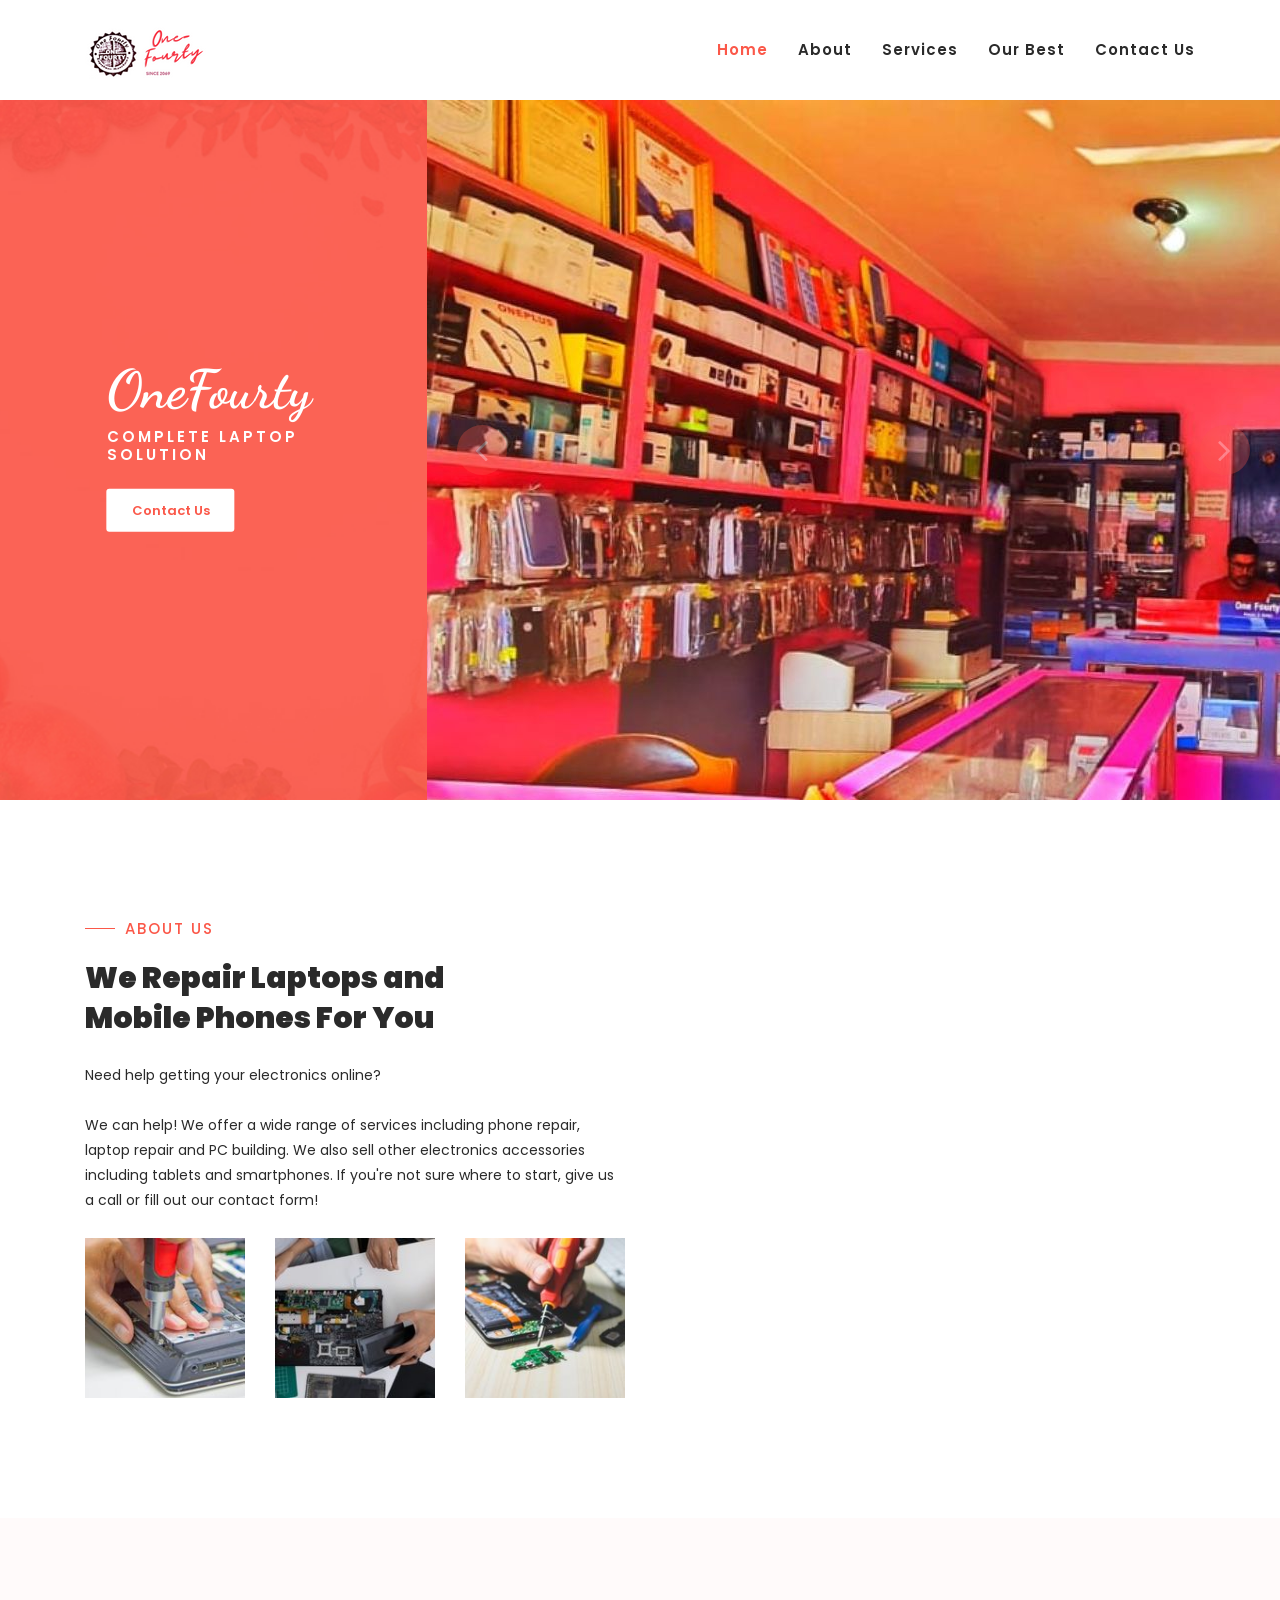
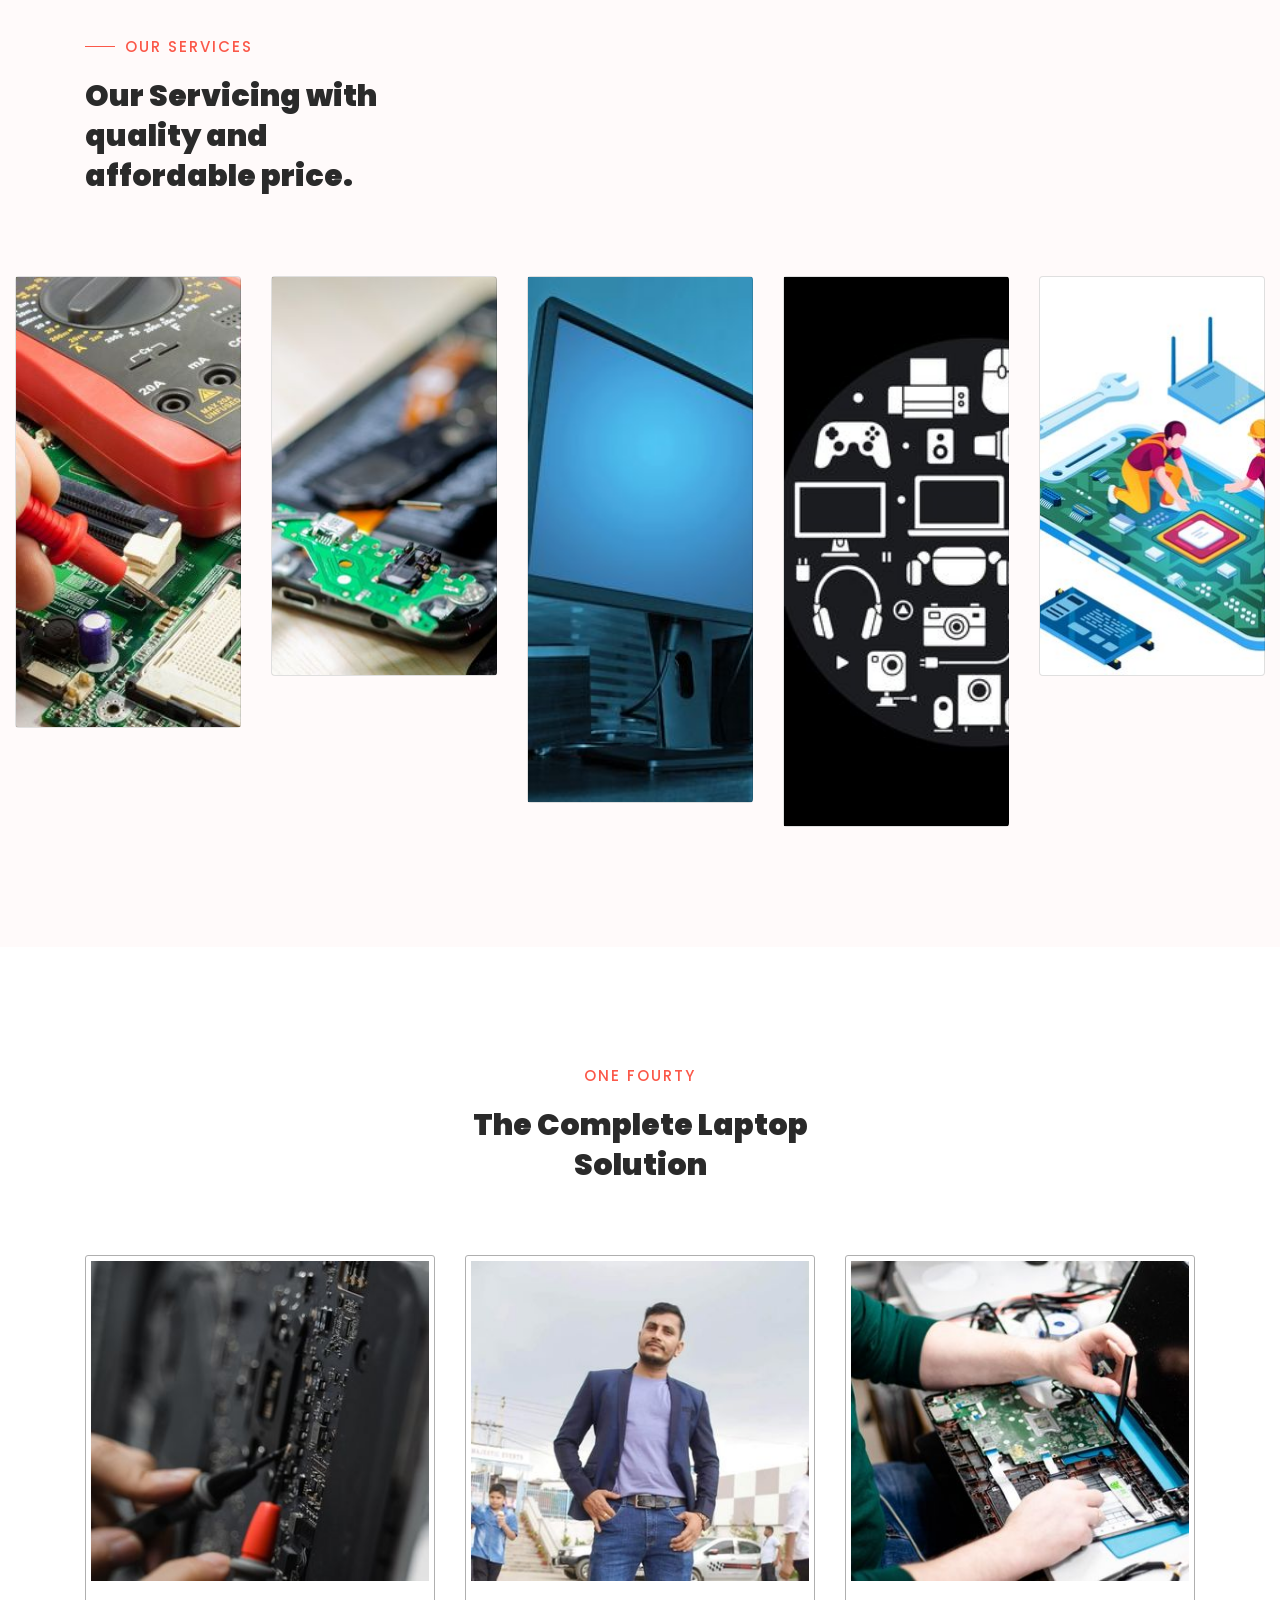
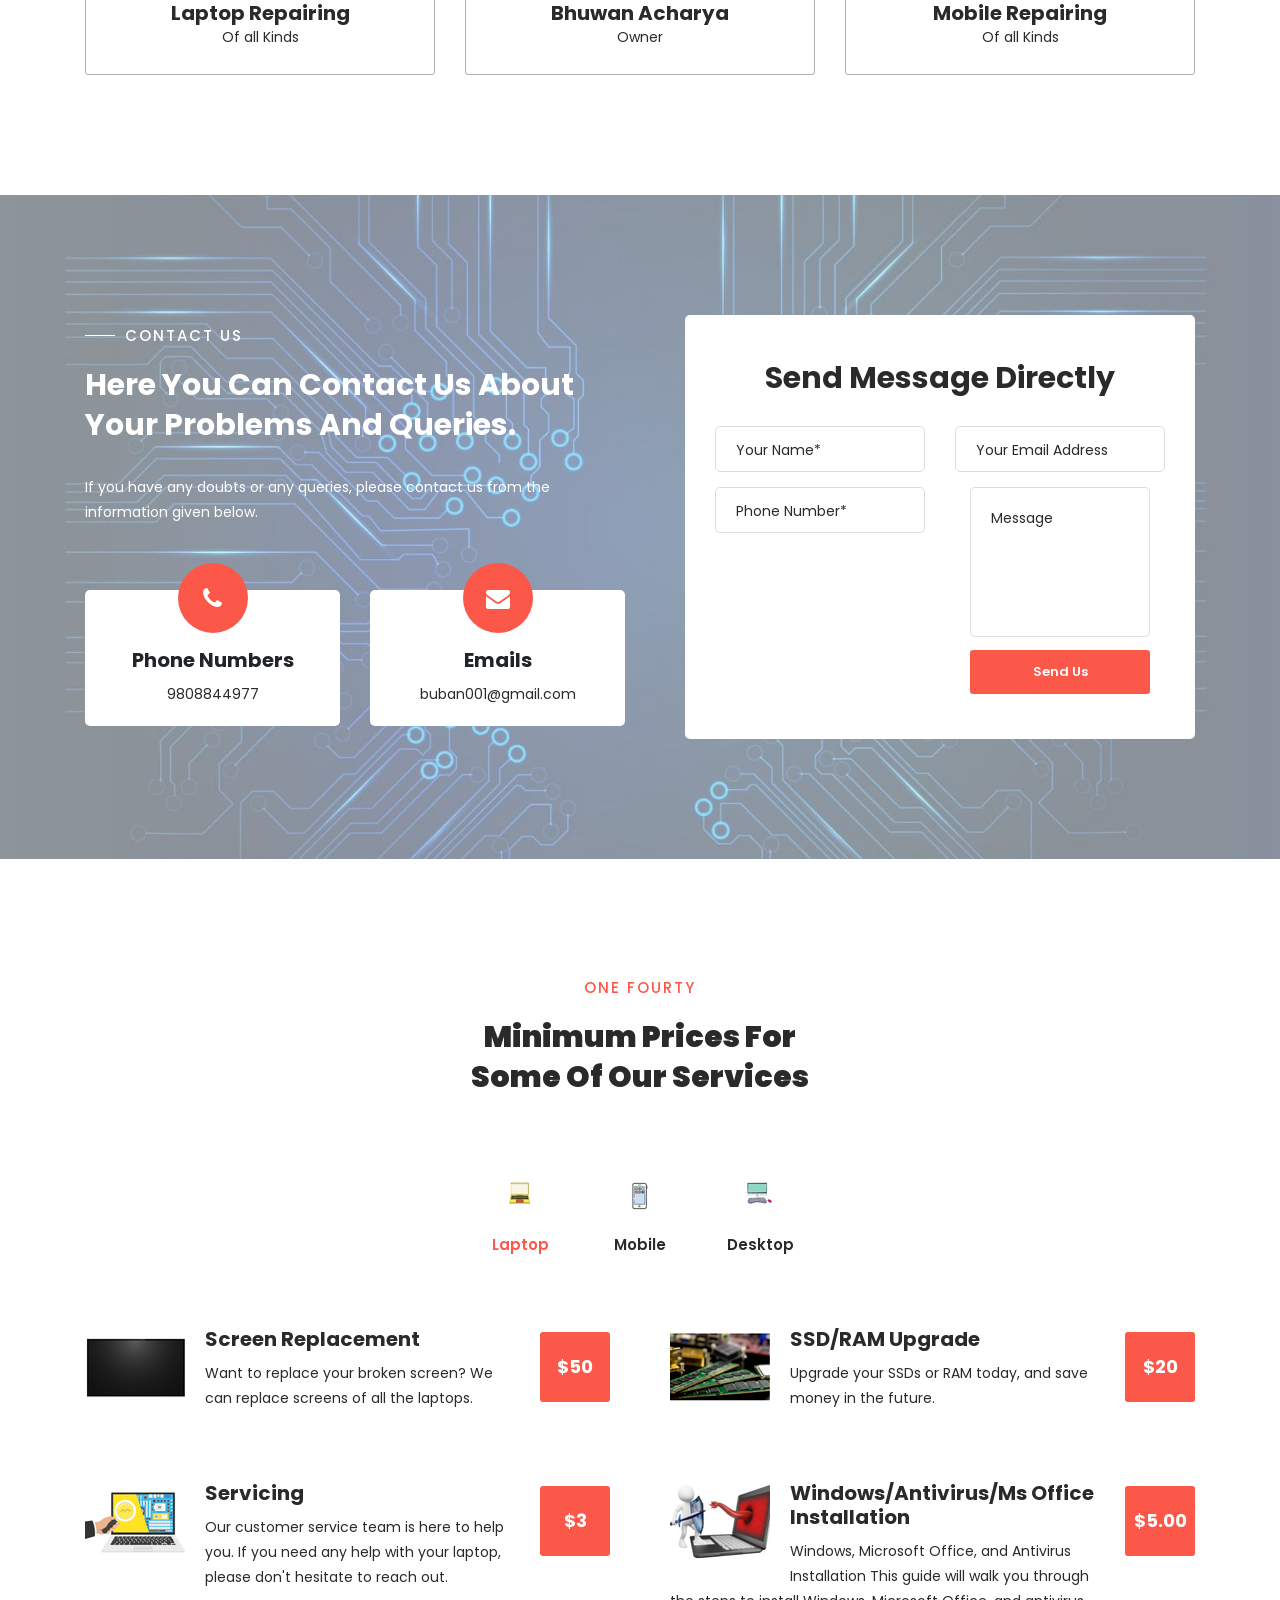
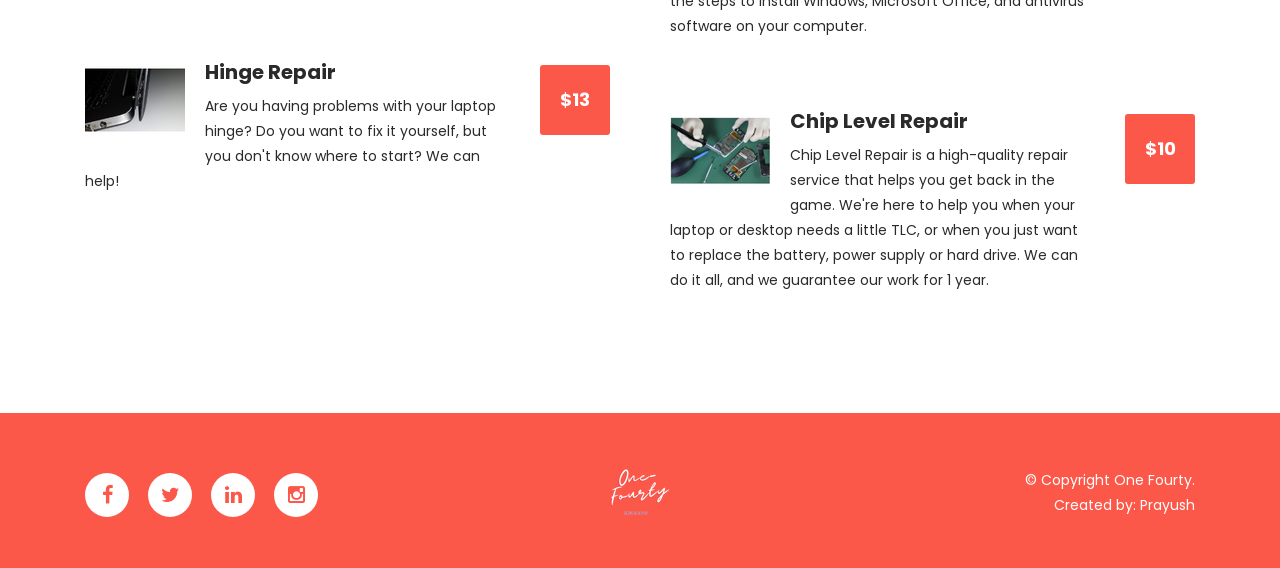
==== commit d7a87601: "Update index.html" ====
--- a/index.html
+++ b/index.html
@@ -503,7 +503,7 @@
                                                     <div class="col-lg-12">
                                                         <div class="tab-item">
                                                             <img src="assets/images/tab-item-05.png" alt="">
-                                                            <h4>Windows/Antivirus/Ms Office Istallation</h4>
+                                                            <h4>Windows/Antivirus/Ms Office Installation</h4>
                                                             <p>Windows, Microsoft Office, and Antivirus Installation
 
                                                                 This guide will walk you through the steps to install Windows, Microsoft Office, and antivirus software on your computer.</p>
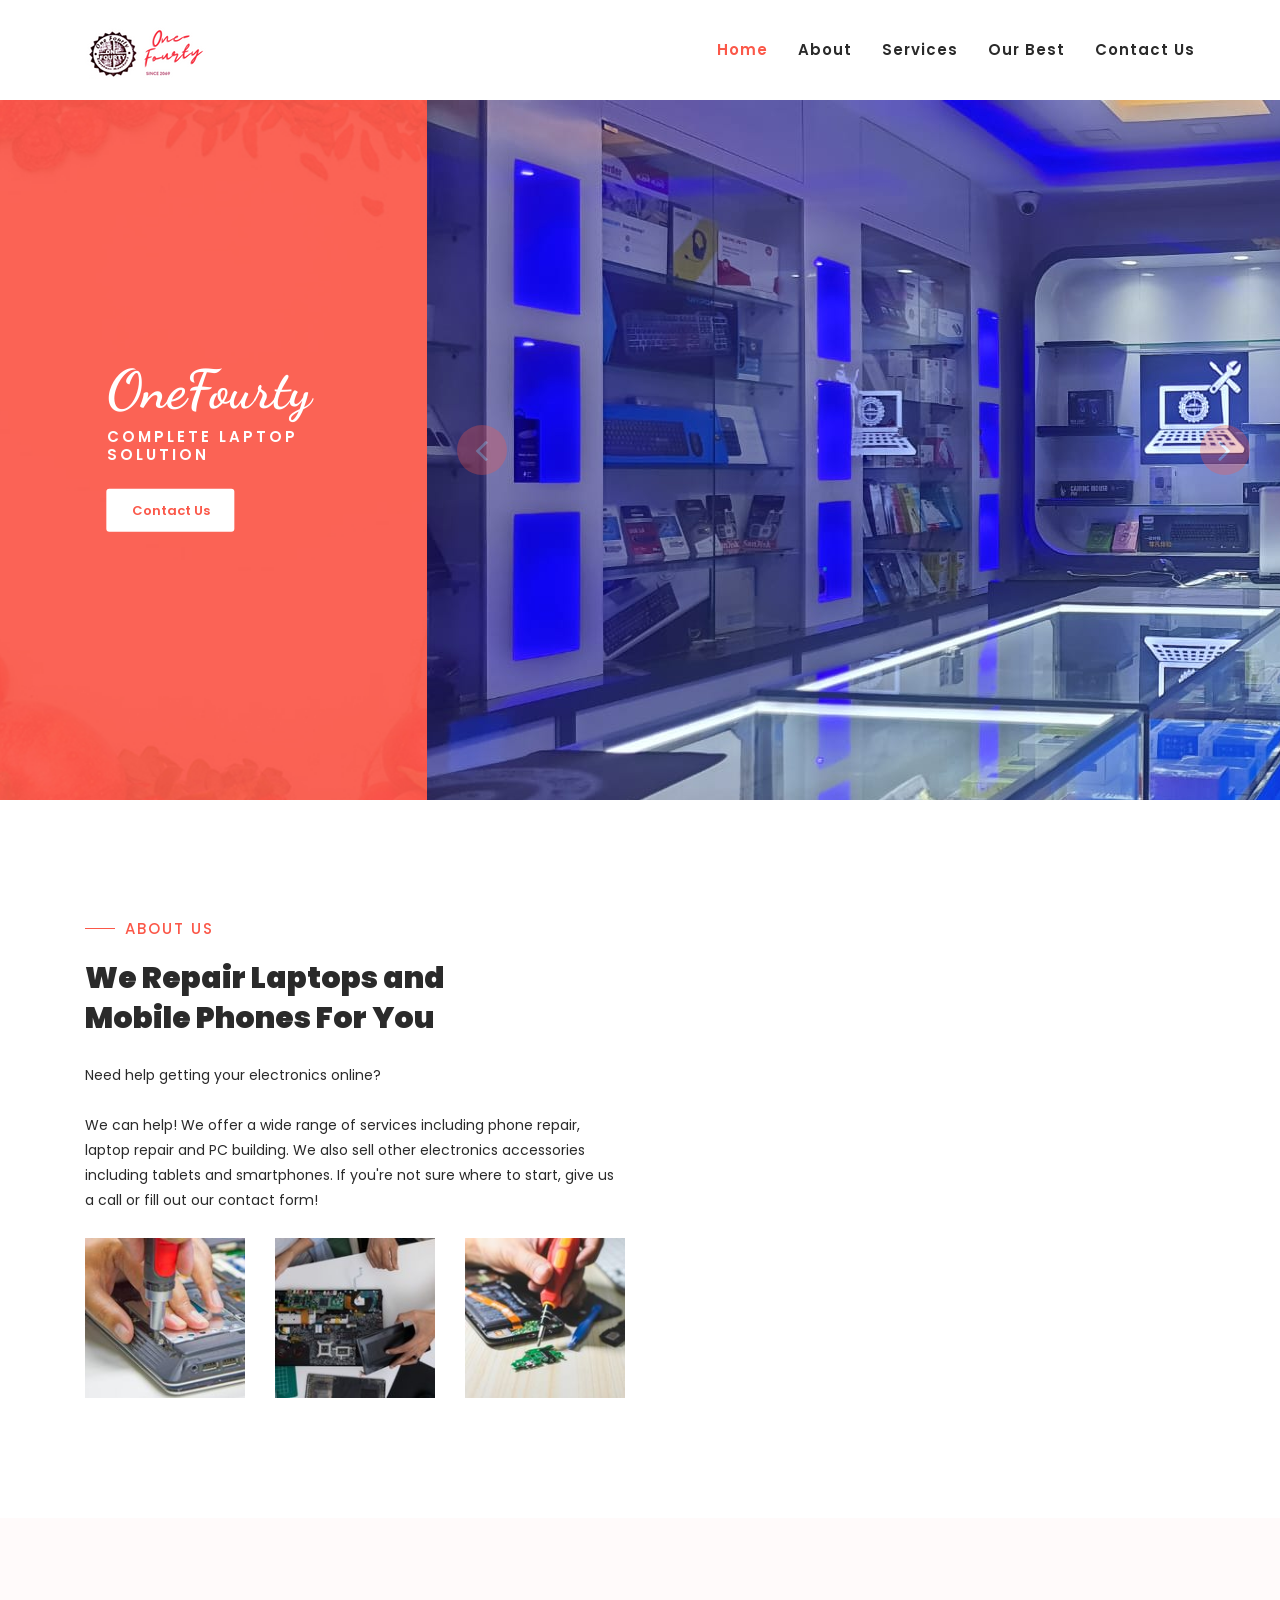
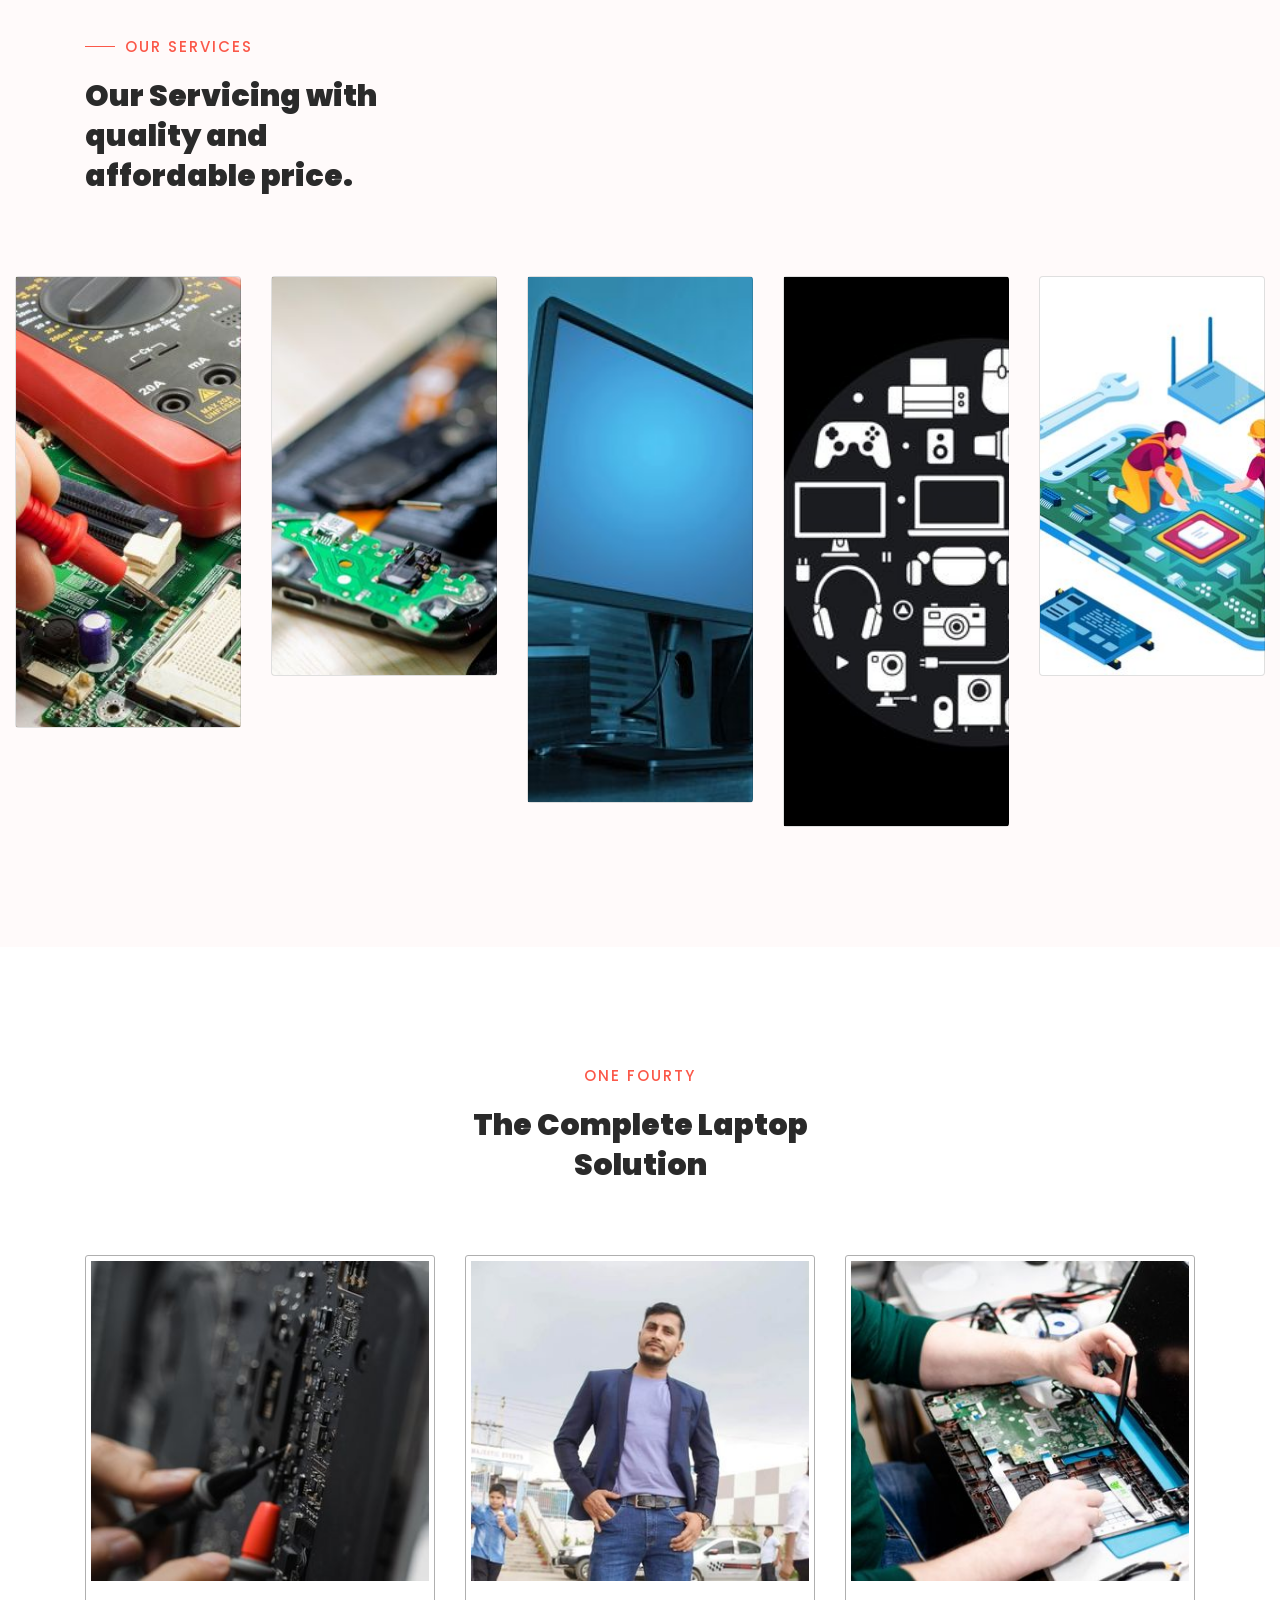
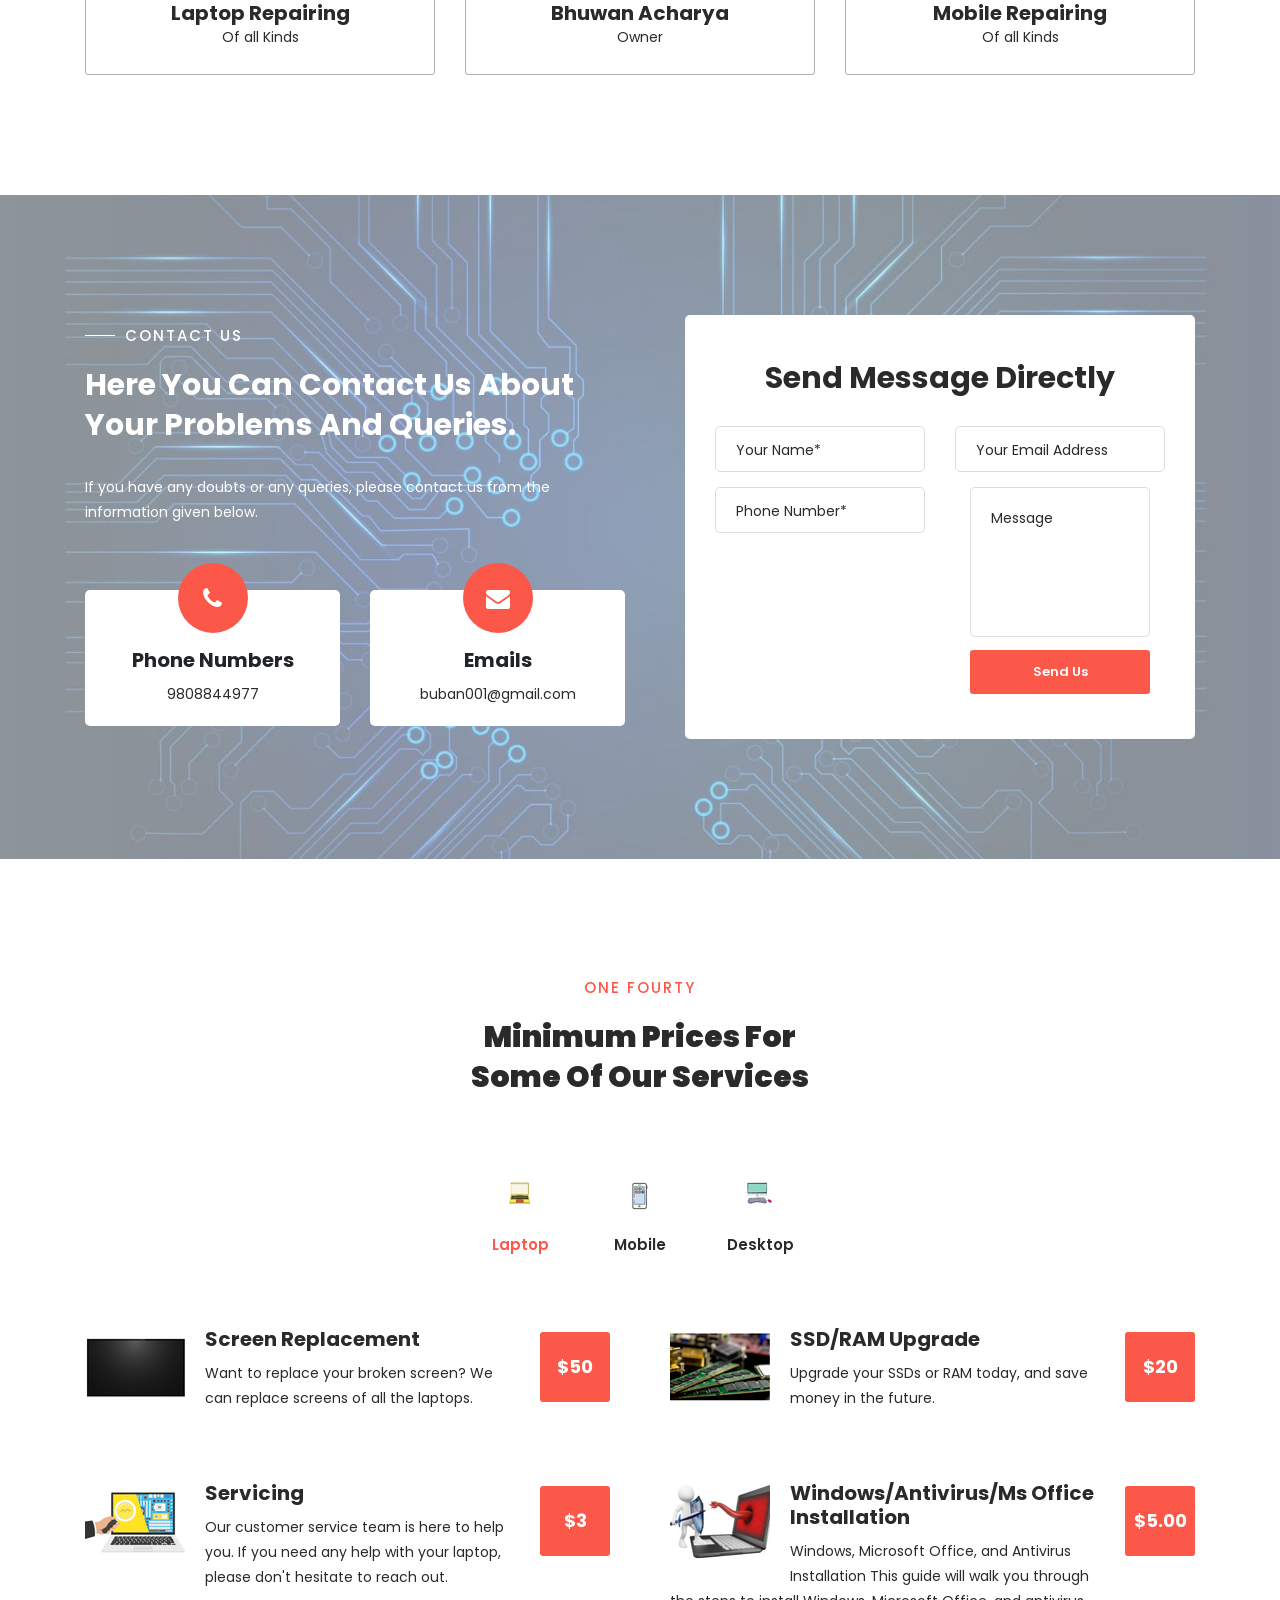
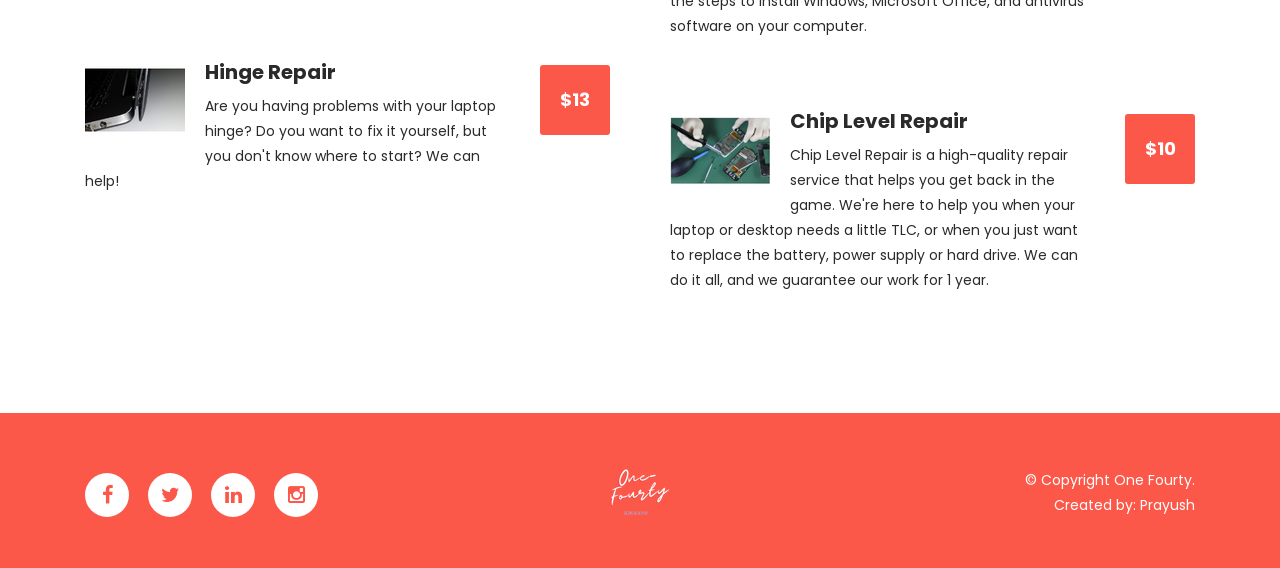
==== commit aa76f832: "slides changed" ====
--- a/index.html
+++ b/index.html
@@ -1,16 +1,20 @@
 <!DOCTYPE html>
 <html lang="en">
 
-  <head>
+<head>
 
     <meta charset="utf-8">
     <meta name="viewport" content="width=device-width, initial-scale=1, shrink-to-fit=no">
-    <meta name="description" content="">
-    <meta name="author" content="">
-    <link href="https://fonts.googleapis.com/css?family=Poppins:100,200,300,400,500,600,700,800,900&display=swap" rel="stylesheet">
-    <link href="https://fonts.googleapis.com/css2?family=Dancing+Script:wght@400;500;600;700&display=swap" rel="stylesheet">
-
-    <title>One-Fourty: Laptop and Mobile Repair Shop</title>
+    <meta name="Keywords"
+        content="laptop repair near maniohara, laptop repair in kageshwori, laptop repair near me, computer repair in kageshwori manohara">
+    <meta name="description" content="Laptop repair in kageshwori manohara, computer repair in kageshwori manohara,">
+    <meta name="author" content="Prayush Adhikari">
+    <link href="https://fonts.googleapis.com/css?family=Poppins:100,200,300,400,500,600,700,800,900&display=swap"
+        rel="stylesheet">
+    <link href="https://fonts.googleapis.com/css2?family=Dancing+Script:wght@400;500;600;700&display=swap"
+        rel="stylesheet">
+
+    <title>One-Fourty: Laptop and Mobile Repair Shop Kageshwori</title>
 
     <!-- Additional CSS Files -->
     <link rel="stylesheet" type="text/css" href="assets/css/bootstrap.min.css">
@@ -23,10 +27,10 @@
 
     <link rel="stylesheet" href="assets/css/lightbox.css">
 
-    </head>
-    
-    <body>
-    
+</head>
+
+<body>
+
     <!-- ***** Preloader Start ***** -->
     <div id="preloader">
         <div class="jumper">
@@ -34,10 +38,10 @@
             <div></div>
             <div></div>
         </div>
-    </div>  
+    </div>
     <!-- ***** Preloader End ***** -->
-    
-    
+
+
     <!-- ***** Header Area Start ***** -->
     <header class="header-area header-sticky">
         <div class="container">
@@ -53,8 +57,8 @@
                         <ul class="nav">
                             <li class="scroll-to-section"><a href="#top" class="active">Home</a></li>
                             <li class="scroll-to-section"><a href="#about">About</a></li>
-                           	
-                        <!-- 
+
+                            <!-- 
                             <li class="submenu">
                                 <a href="javascript:;">Drop Down</a>
                                 <ul>
@@ -65,11 +69,11 @@
                             </li>
                         -->
                             <li class="scroll-to-section"><a href="#menu">Services</a></li>
-                            <li class="scroll-to-section"><a href="#chefs">Our Best</a></li> 
-                            
+                            <li class="scroll-to-section"><a href="#chefs">Our Best</a></li>
+
                             <!-- <li class=""><a rel="sponsored" href="https://templatemo.com" target="_blank">External URL</a></li> -->
-                            <li class="scroll-to-section"><a href="#reservation">Contact Us</a></li> 
-                        </ul>        
+                            <li class="scroll-to-section"><a href="#reservation">Contact Us</a></li>
+                        </ul>
                         <a class='menu-trigger'>
                             <span>Services</span>
                         </a>
@@ -99,27 +103,27 @@
                 <div class="col-lg-8">
                     <div class="main-banner header-text">
                         <div class="Modern-Slider">
-                          <!-- Item -->
-                          <div class="item">
-                            <div class="img-fill">
-                                <img src="assets/images/slide-01.jpg" alt="">
-                            </div>
-                          </div>
-                          <!-- // Item -->
-                          <!-- Item -->
-                          <div class="item">
-                            <div class="img-fill">
-                                <img src="assets/images/slide-02.jpg" alt="">
-                            </div>
-                          </div>
-                          <!-- // Item -->
-                          <!-- Item -->
-                          <div class="item">
-                            <div class="img-fill">
-                                <img src="assets/images/slide-03.jpg" alt="">
-                            </div>
-                          </div>
-                          <!-- // Item -->
+                            <!-- Item -->
+                            <div class="item">
+                                <div class="img-fill">
+                                    <img src="assets/images/slides/slide1.jpeg" alt="">
+                                </div>
+                            </div>
+                            <!-- // Item -->
+                            <!-- Item -->
+                            <div class="item">
+                                <div class="img-fill">
+                                    <img src="assets/images/slides/slide2.jpeg" alt="">
+                                </div>
+                            </div>
+                            <!-- // Item -->
+                            <!-- Item -->
+                            <div class="item">
+                                <div class="img-fill">
+                                    <img src="assets/images/slides/slide3.jpeg" alt="">
+                                </div>
+                            </div>
+                            <!-- // Item -->
                         </div>
                     </div>
                 </div>
@@ -140,7 +144,10 @@
                         </div>
                         <p>Need help getting your electronics online?
 
-                          <br><br>  We can help! We offer a wide range of services including phone repair, laptop repair and PC building. We also sell other electronics accessories including tablets and smartphones. If you're not sure where to start, give us a call or fill out our contact form!</p>
+                            <br><br> We can help! We offer a wide range of services including phone repair, laptop
+                            repair and PC building. We also sell other electronics accessories including tablets and
+                            smartphones. If you're not sure where to start, give us a call or fill out our contact form!
+                        </p>
                         <div class="row">
                             <div class="col-4">
                                 <img src="assets/images/about-thumb-01.jpg" alt="">
@@ -156,11 +163,14 @@
                 </div>
                 <div class="col-lg-6 col-md-6 col-xs-12">
                     <div class="right-content">
-                            <iframe src="https://www.google.com/maps/embed?pb=!1m18!1m12!1m3!1d3532.7767112385504!2d85.36676301498753!3d27.693295332797657!2m3!1f0!2f0!3f0!3m2!1i1024!2i768!4f13.1!3m3!1m2!1s0x39eb1a39d0cf840d%3A0x8d387494bb40c486!2sONE%20FOURTY!5e0!3m2!1sen!2snp!4v1668442492442!5m2!1sen!2snp" width="600" height="450" style="border:0;" allowfullscreen="" loading="lazy" referrerpolicy="no-referrer-when-downgrade"></iframe>
-                        </div>
-                    </div>
-                </div>
-            </div>
+                        <iframe
+                            src="https://www.google.com/maps/embed?pb=!1m18!1m12!1m3!1d3532.7767112385504!2d85.36676301498753!3d27.693295332797657!2m3!1f0!2f0!3f0!3m2!1i1024!2i768!4f13.1!3m3!1m2!1s0x39eb1a39d0cf840d%3A0x8d387494bb40c486!2sONE%20FOURTY!5e0!3m2!1sen!2snp!4v1668442492442!5m2!1sen!2snp"
+                            width="600" height="450" style="border:0;" allowfullscreen="" loading="lazy"
+                            referrerpolicy="no-referrer-when-downgrade"></iframe>
+                    </div>
+                </div>
+            </div>
+        </div>
         </div>
     </section>
     <!-- ***** About Area Ends ***** -->
@@ -182,73 +192,88 @@
                 <div class="owl-menu-item owl-carousel">
                     <div class="item">
                         <div class='card card1'>
-                            
+
                             <div class='info'>
-                              <h1 class='title'>Laptop Repair</h1>
-                              <p class='description'>We repair laptops, and we're good at it! We can replace your screen and fix your SSD, or just change out the display on your laptop if it's not working.
-
-                                We've been fixing computers for years, and we don't stop until you're satisfied.</p>
-                              <div class="main-text-button">
-                                  <div class="scroll-to-section"><a href="#reservation">Make Reservation <i class="fa fa-angle-down"></i></a></div>
-                              </div>
+                                <h1 class='title'>Laptop Repair</h1>
+                                <p class='description'>We repair laptops, and we're good at it! We can replace your
+                                    screen and fix your SSD, or just change out the display on your laptop if it's not
+                                    working.
+
+                                    We've been fixing computers for years, and we don't stop until you're satisfied.</p>
+                                <div class="main-text-button">
+                                    <div class="scroll-to-section"><a href="#reservation">Make Reservation <i
+                                                class="fa fa-angle-down"></i></a></div>
+                                </div>
                             </div>
                         </div>
                     </div>
                     <div class="item">
                         <div class='card card2'>
                             <div class='info'>
-                              <h1 class='title'>Phone Repair</h1>
-                              <p class='description'>If you're looking for a reliable and affordable phone repair service in your area, look no further. We offer screen replacement, display change, and broken fix services at affordable prices.</p>
-                              <div class="main-text-button">
-                                  <div class="scroll-to-section"><a href="#reservation">Make Reservation <i class="fa fa-angle-down"></i></a></div>
-                              </div>
+                                <h1 class='title'>Phone Repair</h1>
+                                <p class='description'>If you're looking for a reliable and affordable phone repair
+                                    service in your area, look no further. We offer screen replacement, display change,
+                                    and broken fix services at affordable prices.</p>
+                                <div class="main-text-button">
+                                    <div class="scroll-to-section"><a href="#reservation">Make Reservation <i
+                                                class="fa fa-angle-down"></i></a></div>
+                                </div>
                             </div>
                         </div>
                     </div>
                     <div class="item">
                         <div class='card card3'>
-                            
+
                             <div class='info'>
-                              <h1 class='title'>Pc Building</h1>
-                              <p class='description'>Power Up Your PC With Dedicated CPU Chips
-
-                                Dedicated CPU chips are a great way to give your computer the power and speed it deserves. They're built specifically for your machine and optimized for the needs of your game, so you can rest assured that your performance won't be compromised.</p>
-                              <div class="main-text-button">
-                                  <div class="scroll-to-section"><a href="#reservation">Make Reservation <i class="fa fa-angle-down"></i></a></div>
-                              </div>
+                                <h1 class='title'>Pc Building</h1>
+                                <p class='description'>Power Up Your PC With Dedicated CPU Chips
+
+                                    Dedicated CPU chips are a great way to give your computer the power and speed it
+                                    deserves. They're built specifically for your machine and optimized for the needs of
+                                    your game, so you can rest assured that your performance won't be compromised.</p>
+                                <div class="main-text-button">
+                                    <div class="scroll-to-section"><a href="#reservation">Make Reservation <i
+                                                class="fa fa-angle-down"></i></a></div>
+                                </div>
                             </div>
                         </div>
                     </div>
                     <div class="item">
                         <div class='card card4'>
-                            
+
                             <div class='info'>
-                              <h1 class='title'>All Electronic Accessories</h1>
-                              <p class='description'>We are the leading provider of all-electronic accessories. Our products are designed to help you take your business or hobby to the next level, whether it's a new keyboard for your laptop or a dedicated CPU for your PC. We also have an extensive selection of SSD drives to keep your data safe.</p>
-                              <div class="main-text-button">
-                                  <div class="scroll-to-section"><a href="#reservation">Make Reservation <i class="fa fa-angle-down"></i></a></div>
-                              </div>
+                                <h1 class='title'>All Electronic Accessories</h1>
+                                <p class='description'>We are the leading provider of all-electronic accessories. Our
+                                    products are designed to help you take your business or hobby to the next level,
+                                    whether it's a new keyboard for your laptop or a dedicated CPU for your PC. We also
+                                    have an extensive selection of SSD drives to keep your data safe.</p>
+                                <div class="main-text-button">
+                                    <div class="scroll-to-section"><a href="#reservation">Make Reservation <i
+                                                class="fa fa-angle-down"></i></a></div>
+                                </div>
                             </div>
                         </div>
                     </div>
                     <div class="item">
                         <div class='card card5'>
-                            
+
                             <div class='info'>
-                              <h1 class='title'>Tech Support</h1>
-                              <p class='description'>We're here to help you with all your tech needs, from PC and mobile phone support to video, games and hardware.</p>
-                              <div class="main-text-button">
-                                  <div class="scroll-to-section"><a href="#reservation">Make Reservation <i class="fa fa-angle-down"></i></a></div>
-                              </div>
-                            </div>
-                        </div>
-                    </div>
-                              </div>
-                            </div>
-                        </div>
-                    </div>
-                </div>
-            </div>
+                                <h1 class='title'>Tech Support</h1>
+                                <p class='description'>We're here to help you with all your tech needs, from PC and
+                                    mobile phone support to video, games and hardware.</p>
+                                <div class="main-text-button">
+                                    <div class="scroll-to-section"><a href="#reservation">Make Reservation <i
+                                                class="fa fa-angle-down"></i></a></div>
+                                </div>
+                            </div>
+                        </div>
+                    </div>
+                </div>
+            </div>
+        </div>
+        </div>
+        </div>
+        </div>
         </div>
     </section>
     <!-- ***** Menu Area Ends ***** -->
@@ -268,7 +293,7 @@
                 <div class="col-lg-4">
                     <div class="chef-item">
                         <div class="thumb">
-                            
+
                             <img src="assets/images/chefs-01.jpg" alt="Chef #1">
                         </div>
                         <div class="down-content">
@@ -281,7 +306,7 @@
                     <div class="chef-item">
                         <div class="thumb">
                             <div class="overlay"></div>
-                           
+
                             <img src="assets/images/chefs-02.jpg" alt="Chef #2">
                         </div>
                         <div class="down-content">
@@ -293,7 +318,7 @@
                 <div class="col-lg-4">
                     <div class="chef-item">
                         <div class="thumb">
-                            
+
                             <img src="assets/images/chefs-03.jpg" alt="Chef #3">
                         </div>
                         <div class="down-content">
@@ -317,7 +342,8 @@
                             <h6>Contact Us</h6>
                             <h2>Here You Can Contact Us About Your Problems And Queries.</h2>
                         </div>
-                        <p>If you have any doubts or any queries, please contact us from the information given below.</p>
+                        <p>If you have any doubts or any queries, please contact us from the information given below.
+                        </p>
                         <div class="row">
                             <div class="col-lg-6">
                                 <div class="phone">
@@ -339,28 +365,30 @@
                 <div class="col-lg-6">
                     <div class="contact-form">
                         <form id="contact" action="https://formspree.io/f/xgeqrrzr" method="post">
-                          <div class="row">
-                            <div class="col-lg-12">
-                                <h4>Send Message Directly</h4>
-                            </div>
-                            <div class="col-lg-6 col-sm-12">
-                              <fieldset>
-                                <input name="name" type="text" id="name" placeholder="Your Name*" required="">
-                              </fieldset>
-                            </div>
-                            <div class="col-lg-6 col-sm-12">
-                              <fieldset>
-                              <input name="email" type="text" id="email" pattern="[^ @]*@[^ @]*" placeholder="Your Email Address" required="">
-                            </fieldset>
-                            </div>
-                            <div class="col-lg-6 col-sm-12">
-                              <fieldset>
-                                <input name="phone" type="text" id="phone" placeholder="Phone Number*" required="">
-                              </fieldset>
-                            </div>
-                            <div class="col-md-6 col-sm-12">
-                              <fieldset>
-                              <!---  <select value="number-guests" name="number-guests" id="number-guests">
+                            <div class="row">
+                                <div class="col-lg-12">
+                                    <h4>Send Message Directly</h4>
+                                </div>
+                                <div class="col-lg-6 col-sm-12">
+                                    <fieldset>
+                                        <input name="name" type="text" id="name" placeholder="Your Name*" required="">
+                                    </fieldset>
+                                </div>
+                                <div class="col-lg-6 col-sm-12">
+                                    <fieldset>
+                                        <input name="email" type="text" id="email" pattern="[^ @]*@[^ @]*"
+                                            placeholder="Your Email Address" required="">
+                                    </fieldset>
+                                </div>
+                                <div class="col-lg-6 col-sm-12">
+                                    <fieldset>
+                                        <input name="phone" type="text" id="phone" placeholder="Phone Number*"
+                                            required="">
+                                    </fieldset>
+                                </div>
+                                <div class="col-md-6 col-sm-12">
+                                    <fieldset>
+                                        <!---  <select value="number-guests" name="number-guests" id="number-guests">
                                     <option value="number-guests">Number Of Guests</option>
                                     <option name="1" id="1">1</option>
                                     <option name="2" id="2">2</option>
@@ -397,17 +425,19 @@
                                 </select>
                               </fieldset>
                             </div> -->
-                            <div class="col-lg-12">
-                              <fieldset>
-                                <textarea name="message" rows="6" id="message" placeholder="Message" required=""></textarea>
-                              </fieldset>
-                            </div>
-                            <div class="col-lg-12">
-                              <fieldset>
-                                <button type="submit" id="form-submit" class="main-button-icon">Send Us</button>
-                              </fieldset>
-                            </div>
-                          </div>
+                                        <div class="col-lg-12">
+                                            <fieldset>
+                                                <textarea name="message" rows="6" id="message" placeholder="Message"
+                                                    required=""></textarea>
+                                            </fieldset>
+                                        </div>
+                                        <div class="col-lg-12">
+                                            <fieldset>
+                                                <button type="submit" id="form-submit" class="main-button-icon">Send
+                                                    Us</button>
+                                            </fieldset>
+                                        </div>
+                                </div>
                         </form>
                     </div>
                 </div>
@@ -435,9 +465,12 @@
                                 <div class="row">
                                     <div class="col-lg-6 offset-lg-3">
                                         <ul>
-                                          <li><a href='#tabs-1'><img src="assets/images/tab-icon-01.png" alt="">Laptop</a></li>
-                                          <li><a href='#tabs-2'><img src="assets/images/tab-icon-02.png" alt="">Mobile</a></a></li>
-                                          <li><a href='#tabs-3'><img src="assets/images/tab-icon-03.png" alt="">Desktop</a></a></li>
+                                            <li><a href='#tabs-1'><img src="assets/images/tab-icon-01.png"
+                                                        alt="">Laptop</a></li>
+                                            <li><a href='#tabs-2'><img src="assets/images/tab-icon-02.png"
+                                                        alt="">Mobile</a></a></li>
+                                            <li><a href='#tabs-3'><img src="assets/images/tab-icon-03.png"
+                                                        alt="">Desktop</a></a></li>
                                         </ul>
                                     </div>
                                 </div>
@@ -454,7 +487,8 @@
                                                         <div class="tab-item">
                                                             <img src="assets/images/tab-item-01.png" alt="">
                                                             <h4>Screen Replacement</h4>
-                                                            <p>Want to replace your broken screen? We can replace screens of all the laptops.</p>
+                                                            <p>Want to replace your broken screen? We can replace
+                                                                screens of all the laptops.</p>
                                                             <div class="price">
                                                                 <h6>$50</h6>
                                                             </div>
@@ -464,7 +498,9 @@
                                                         <div class="tab-item">
                                                             <img src="assets/images/tab-item-02.png" alt="">
                                                             <h4>Servicing</h4>
-                                                            <p>Our customer service team is here to help you. If you need any help with your laptop, please don't hesitate to reach out.</p>
+                                                            <p>Our customer service team is here to help you. If you
+                                                                need any help with your laptop, please don't hesitate to
+                                                                reach out.</p>
                                                             <div class="price">
                                                                 <h6>$3</h6>
                                                             </div>
@@ -476,8 +512,9 @@
                                                             <h4>Hinge Repair</h4>
                                                             <p>Are you having problems with your laptop hinge?
 
-                                                                Do you want to fix it yourself, but you don't know where to start?
-                                                                
+                                                                Do you want to fix it yourself, but you don't know where
+                                                                to start?
+
                                                                 We can help!</p>
                                                             <div class="price">
                                                                 <h6>$13</h6>
@@ -494,7 +531,8 @@
                                                         <div class="tab-item">
                                                             <img src="assets/images/tab-item-04.png" alt="">
                                                             <h4>SSD/RAM Upgrade</h4>
-                                                            <p>Upgrade your SSDs or RAM today, and save money in the future.</p>
+                                                            <p>Upgrade your SSDs or RAM today, and save money in the
+                                                                future.</p>
                                                             <div class="price">
                                                                 <h6>$20</h6>
                                                             </div>
@@ -506,7 +544,9 @@
                                                             <h4>Windows/Antivirus/Ms Office Installation</h4>
                                                             <p>Windows, Microsoft Office, and Antivirus Installation
 
-                                                                This guide will walk you through the steps to install Windows, Microsoft Office, and antivirus software on your computer.</p>
+                                                                This guide will walk you through the steps to install
+                                                                Windows, Microsoft Office, and antivirus software on
+                                                                your computer.</p>
                                                             <div class="price">
                                                                 <h6>$5.00</h6>
                                                             </div>
@@ -516,7 +556,12 @@
                                                         <div class="tab-item">
                                                             <img src="assets/images/tab-item-06.png" alt="">
                                                             <h4>Chip Level Repair</h4>
-                                                            <p>Chip Level Repair is a high-quality repair service that helps you get back in the game. We're here to help you when your laptop or desktop needs a little TLC, or when you just want to replace the battery, power supply or hard drive. We can do it all, and we guarantee our work for 1 year.</p>
+                                                            <p>Chip Level Repair is a high-quality repair service that
+                                                                helps you get back in the game. We're here to help you
+                                                                when your laptop or desktop needs a little TLC, or when
+                                                                you just want to replace the battery, power supply or
+                                                                hard drive. We can do it all, and we guarantee our work
+                                                                for 1 year.</p>
                                                             <div class="price">
                                                                 <h6>$10</h6>
                                                             </div>
@@ -526,7 +571,7 @@
                                             </div>
                                         </div>
                                     </div>
-                                </article>  
+                                </article>
                                 <article id='tabs-2'>
                                     <div class="row">
                                         <div class="col-lg-6">
@@ -536,7 +581,8 @@
                                                         <div class="tab-item">
                                                             <img src="assets/images/tab-item-07.png" alt="">
                                                             <h4>Software Uprade/Downgrade</h4>
-                                                            <p>Hi there! We're here to help you upgrade or downgrade your phone.</p>
+                                                            <p>Hi there! We're here to help you upgrade or downgrade
+                                                                your phone.</p>
                                                             <div class="price">
                                                                 <h6>$5</h6>
                                                             </div>
@@ -546,9 +592,12 @@
                                                         <div class="tab-item">
                                                             <img src="assets/images/tab-item-08.png" alt="">
                                                             <h4>Network Unlock</h4>
-                                                            <p>A network unlock, or carrier unlock, is the process of removing restrictions on your phone that prevent you from using it with other carriers.
-
-                                                                With a country unlock, you can use your phone with any SIM card from another country.</p>
+                                                            <p>A network unlock, or carrier unlock, is the process of
+                                                                removing restrictions on your phone that prevent you
+                                                                from using it with other carriers.
+
+                                                                With a country unlock, you can use your phone with any
+                                                                SIM card from another country.</p>
                                                             <div class="price">
                                                                 <h6>$10</h6>
                                                             </div>
@@ -558,9 +607,15 @@
                                                         <div class="tab-item">
                                                             <img src="assets/images/tab-item-09.png" alt="">
                                                             <h4>Screen Replacement</h4>
-                                                            <p>The screen on your phone is one of the most important parts of the device. It's what you see, and it's what makes your phone work.
-
-                                                                But sometimes, screens can get cracked, scratched, or broken—and we mean that literally. That's why we offer our screen replacement service! We'll replace the screen on your phone with a brand new one—and make sure that it looks just like new again.</p>
+                                                            <p>The screen on your phone is one of the most important
+                                                                parts of the device. It's what you see, and it's what
+                                                                makes your phone work.
+
+                                                                But sometimes, screens can get cracked, scratched, or
+                                                                broken—and we mean that literally. That's why we offer
+                                                                our screen replacement service! We'll replace the screen
+                                                                on your phone with a brand new one—and make sure that it
+                                                                looks just like new again.</p>
                                                             <div class="price">
                                                                 <h6>$18</h6>
                                                             </div>
@@ -576,7 +631,9 @@
                                                         <div class="tab-item">
                                                             <img src="assets/images/tab-item-10.png" alt="">
                                                             <h4>Housing Replacement</h4>
-                                                            <p>Thanks for reaching out to us! We want to help you with your housing problem. We can replace your phone housing and keep your phone in working order.</p>
+                                                            <p>Thanks for reaching out to us! We want to help you with
+                                                                your housing problem. We can replace your phone housing
+                                                                and keep your phone in working order.</p>
                                                             <div class="price">
                                                                 <h6>$14</h6>
                                                             </div>
@@ -586,7 +643,11 @@
                                                         <div class="tab-item">
                                                             <img src="assets/images/tab-item-11.png" alt="">
                                                             <h4>Parts Replacement</h4>
-                                                            <p>If you're looking for parts replacement for your phone, we offer a wide range of products that can help you get the most out of your cell phone. From batteries to chargers, from cases to screen protectors, we have everything you need to keep it running smoothly.</p>
+                                                            <p>If you're looking for parts replacement for your phone,
+                                                                we offer a wide range of products that can help you get
+                                                                the most out of your cell phone. From batteries to
+                                                                chargers, from cases to screen protectors, we have
+                                                                everything you need to keep it running smoothly.</p>
                                                             <div class="price">
                                                                 <h6>$3</h6>
                                                             </div>
@@ -596,7 +657,8 @@
                                                         <div class="tab-item">
                                                             <img src="assets/images/tab-item-12.png" alt="">
                                                             <h4>Phone Accessories</h4>
-                                                            <p>Shop our best deals on mobile phone accessories, including chargers, headsets, batteries and more.</p>
+                                                            <p>Shop our best deals on mobile phone accessories,
+                                                                including chargers, headsets, batteries and more.</p>
                                                             <div class="price">
                                                                 <h6>$2</h6>
                                                             </div>
@@ -606,7 +668,7 @@
                                             </div>
                                         </div>
                                     </div>
-                                </article>  
+                                </article>
                                 <article id='tabs-3'>
                                     <div class="row">
                                         <div class="col-lg-6">
@@ -618,7 +680,10 @@
                                                             <h4>Dedicated CPU</h4>
                                                             <p>Are you ready to take your gaming to the next level?
 
-                                                                With the dedicated CPU, you can play at the highest resolution and with the most demanding game settings. This is all possible with a single dedicated CPU for gaming.</p>
+                                                                With the dedicated CPU, you can play at the highest
+                                                                resolution and with the most demanding game settings.
+                                                                This is all possible with a single dedicated CPU for
+                                                                gaming.</p>
                                                             <div class="price">
                                                                 <h6>$30</h6>
                                                             </div>
@@ -628,7 +693,13 @@
                                                         <div class="tab-item">
                                                             <img src="assets/images/tab-item-14.png" alt="">
                                                             <h4>Motherboard Repairing</h4>
-                                                            <p>At One-Fourty, we believe the best way to keep your computer running is to have it repaired. We provide free on-site diagnosis and repair for motherboards, RAM, SSDs, and other components. Our technicians are experts in their field and can diagnose any issue with your motherboard, RAM, SSD and help you decide what the best course of action is.</p>
+                                                            <p>At One-Fourty, we believe the best way to keep your
+                                                                computer running is to have it repaired. We provide free
+                                                                on-site diagnosis and repair for motherboards, RAM,
+                                                                SSDs, and other components. Our technicians are experts
+                                                                in their field and can diagnose any issue with your
+                                                                motherboard, RAM, SSD and help you decide what the best
+                                                                course of action is.</p>
                                                             <div class="price">
                                                                 <h6>$18</h6>
                                                             </div>
@@ -638,9 +709,14 @@
                                                         <div class="tab-item">
                                                             <img src="assets/images/tab-item-15.png" alt="">
                                                             <h4>Servicing</h4>
-                                                            <p>We're here to help you get your desktop running like a champ!
-
-                                                                If you have an issue with your computer, we can help. We have the latest equipment, and our technicians are experts in the field. We'll make sure that your computer is in top condition before we ship it back to you, so you can get back to work.</p>
+                                                            <p>We're here to help you get your desktop running like a
+                                                                champ!
+
+                                                                If you have an issue with your computer, we can help. We
+                                                                have the latest equipment, and our technicians are
+                                                                experts in the field. We'll make sure that your computer
+                                                                is in top condition before we ship it back to you, so
+                                                                you can get back to work.</p>
                                                             <div class="price">
                                                                 <h6>$14</h6>
                                                             </div>
@@ -656,9 +732,12 @@
                                                         <div class="tab-item">
                                                             <img src="assets/images/tab-item-16.png" alt="">
                                                             <h4>Keyboard/Mouse</h4>
-                                                            <p>Gaming keyboards and mice are a great way to make your gaming experience more enjoyable.
-
-                                                                If you're looking for something that's designed with the gamer in mind, then look no further than our selection of gaming keyboards and mice.</p>
+                                                            <p>Gaming keyboards and mice are a great way to make your
+                                                                gaming experience more enjoyable.
+
+                                                                If you're looking for something that's designed with the
+                                                                gamer in mind, then look no further than our selection
+                                                                of gaming keyboards and mice.</p>
                                                             <div class="price">
                                                                 <h6>$10</h6>
                                                             </div>
@@ -668,7 +747,8 @@
                                                         <div class="tab-item">
                                                             <img src="assets/images/tab-item-17.png" alt="">
                                                             <h4>SSD/HDD</h4>
-                                                            <p>Upgrade your SSDs or RAM today, and save money in the future.</p>
+                                                            <p>Upgrade your SSDs or RAM today, and save money in the
+                                                                future.</p>
                                                             <div class="price">
                                                                 <h6>$20</h6>
                                                             </div>
@@ -680,7 +760,9 @@
                                                             <h4>Other Accessories</h4>
                                                             <p>Get all the desktop accessories you need in one place!
 
-                                                                You can find everything from a mouse to a printer, and even a monitor at One-Fourty, so you don't have to shop around for each individual piece.</p>
+                                                                You can find everything from a mouse to a printer, and
+                                                                even a monitor at One-Fourty, so you don't have to shop
+                                                                around for each individual piece.</p>
                                                             <div class="price">
                                                                 <h6>$5</h6>
                                                             </div>
@@ -690,7 +772,7 @@
                                             </div>
                                         </div>
                                     </div>
-                                </article>   
+                                </article>
                             </section>
                         </div>
                     </div>
@@ -698,20 +780,21 @@
             </div>
         </div>
     </section>
-    <!-- ***** Chefs Area Ends ***** --> 
-    
+    <!-- ***** Chefs Area Ends ***** -->
+
     <!-- ***** Footer Start ***** -->
     <footer>
         <div class="container">
             <div class="row">
                 <div class="col-lg-4 col-xs-12">
                     <div class="right-text-content">
-                            <ul class="social-icons">
-                                <li><a href="https://www.facebook.com/onefourtymobile"><i class="fa fa-facebook"></i></a></li>
-                                <li><a href="#"><i class="fa fa-twitter"></i></a></li>
-                                <li><a href="#"><i class="fa fa-linkedin"></i></a></li>
-                                <li><a href="#"><i class="fa fa-instagram"></i></a></li>
-                            </ul>
+                        <ul class="social-icons">
+                            <li><a href="https://www.facebook.com/onefourtymobile"><i class="fa fa-facebook"></i></a>
+                            </li>
+                            <li><a href="#"><i class="fa fa-twitter"></i></a></li>
+                            <li><a href="#"><i class="fa fa-linkedin"></i></a></li>
+                            <li><a href="#"><i class="fa fa-instagram"></i></a></li>
+                        </ul>
                     </div>
                 </div>
                 <div class="col-lg-4">
@@ -722,8 +805,9 @@
                 <div class="col-lg-4 col-xs-12">
                     <div class="left-text-content">
                         <p>© Copyright One Fourty.
-                        
-                        <br>Created by: Prayush</p>
+
+                            <br>Created by: Prayush
+                        </p>
                     </div>
                 </div>
             </div>
@@ -744,29 +828,30 @@
     <script src="assets/js/scrollreveal.min.js"></script>
     <script src="assets/js/waypoints.min.js"></script>
     <script src="assets/js/jquery.counterup.min.js"></script>
-    <script src="assets/js/imgfix.min.js"></script> 
-    <script src="assets/js/slick.js"></script> 
-    <script src="assets/js/lightbox.js"></script> 
-    <script src="assets/js/isotope.js"></script> 
-    
+    <script src="assets/js/imgfix.min.js"></script>
+    <script src="assets/js/slick.js"></script>
+    <script src="assets/js/lightbox.js"></script>
+    <script src="assets/js/isotope.js"></script>
+
     <!-- Global Init -->
     <script src="assets/js/custom.js"></script>
     <script>
 
-        $(function() {
+        $(function () {
             var selectedClass = "";
-            $("p").click(function(){
-            selectedClass = $(this).attr("data-rel");
-            $("#portfolio").fadeTo(50, 0.1);
-                $("#portfolio div").not("."+selectedClass).fadeOut();
-            setTimeout(function() {
-              $("."+selectedClass).fadeIn();
-              $("#portfolio").fadeTo(50, 1);
-            }, 500);
-                
+            $("p").click(function () {
+                selectedClass = $(this).attr("data-rel");
+                $("#portfolio").fadeTo(50, 0.1);
+                $("#portfolio div").not("." + selectedClass).fadeOut();
+                setTimeout(function () {
+                    $("." + selectedClass).fadeIn();
+                    $("#portfolio").fadeTo(50, 1);
+                }, 500);
+
             });
         });
 
     </script>
-  </body>
+</body>
+
 </html>
--- a/assets/css/templatemo-klassy-cafe.css
+++ b/assets/css/templatemo-klassy-cafe.css
@@ -120,7 +120,7 @@
 }
 
 ::selection {
-  background: #fb5849;
+  background: #49b1fb;
   color: #fff;
 }
 
